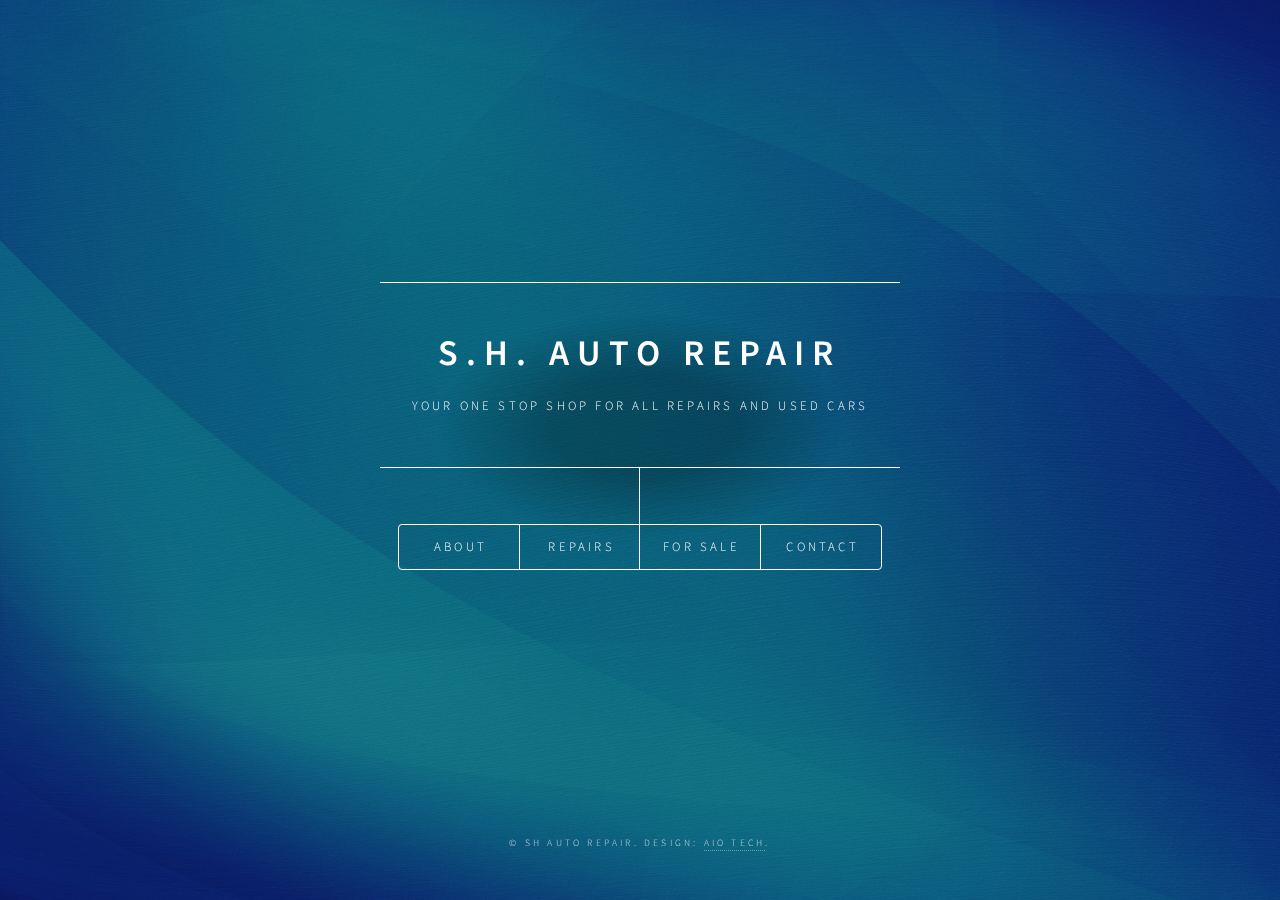
==== index.html @ 191fed65 "Update index.html" ====
<!DOCTYPE HTML>
<!--
	Dimension by HTML5 UP
	html5up.net | @ajlkn
	Free for personal and commercial use under the CCA 3.0 license (html5up.net/license)
-->
<html>
	<head>
		<title>SH AUTO</title>
		<meta charset="utf-8" />
		<meta name="viewport" content="width=device-width, initial-scale=1, user-scalable=no" />
		<link rel="stylesheet" href="assets/css/main.css" />
		<!--[if lte IE 9]><link rel="stylesheet" href="assets/css/ie9.css" /><![endif]-->
		<noscript><link rel="stylesheet" href="assets/css/noscript.css" /></noscript>
	</head>
	<body>

		<!-- Wrapper -->
			<div id="wrapper">

				<!-- Header -->
					<header id="header">
						<div class="content">
							<div class="inner">
								<h1>S.H. Auto Repair</h1>
								<p>Your one stop shop for all repairs and used cars</p>
							</div>
						</div>
						<nav>
							<ul>
								<li><a href="#intro">About</a></li>
								<li><a href="#work">Repairs</a></li>
								<li><a href="#about">For Sale</a></li>
								<li><a href="#contact">Contact</a></li>
								<!--<li><a href="#elements">Elements</a></li>-->
							</ul>
						</nav>
					</header>

				<!-- Main -->
					<div id="main">

						<!-- Intro -->
							<article id="intro">
								<h2 class="major">About</h2>
								<span class="image main"><img src="images/pic01.jpg" alt="" /></span>
								<p>You can type whatever you want here explaining more about your business etc.</p>
								<p>even change the picture!</p>
							</article>

						<!-- Work -->
							<article id="work">
								<h2 class="major">Repairs</h2>
								<span class="image main"><img src="images/pic02.jpg" alt="" /></span>
								<p>Here you can talk about the repairs your do and insraunce stuff etc.</p>
								<p>Can even change the picture!</p>
							</article>

						<!-- About -->
							<article id="about">
								<h2 class="major">For Sale</h2>
								<span class="image main"><img src="images/pic03.jpg" alt="" /></span>
								<p>Here you can list all the cars for sale and add a picture for each.</p>
								<span class="image main"><img src="images/pic03.jpg" alt="" /></span>
								<p>Here you can list all the cars for sale and add a picture for each.</p>
							</article>

						<!-- Contact -->
							<article id="contact">
								<h2 class="major">Contact</h2>
                                <div class="inner">
                                    <p>SH Auto Repair Dudley MA contact info:</p>
                                </div>
                            </article>

					</div>

				<!-- Footer -->
					<footer id="footer">
                        <p class="copyright">&copy; SH AUTO REPAIR. DESIGN: <a href="http://www.aiotechservices.com">AIO TECH</a>.</p>
					</footer>

			</div>

		<!-- BG -->
			<div id="bg"></div>

		<!-- Scripts -->
			<script src="assets/js/jquery.min.js"></script>
			<script src="assets/js/skel.min.js"></script>
			<script src="assets/js/util.js"></script>
			<script src="assets/js/main.js"></script>

	</body>
</html>
---- assets/css/main.css ----
@import url(font-awesome.min.css);
@import url(sh-icon.css);
@import url("https://fonts.googleapis.com/css?family=Source+Sans+Pro:300italic,600italic,300,600");

/*
	Dimension by HTML5 UP
	html5up.net | @ajlkn
	Free for personal and commercial use under the CCA 3.0 license (html5up.net/license)
*/

/* Reset */

	html, body, div, span, applet, object, iframe, h1, h2, h3, h4, h5, h6, p, blockquote, pre, a, abbr, acronym, address, big, cite, code, del, dfn, em, img, ins, kbd, q, s, samp, small, strike, strong, sub, sup, tt, var, b, u, i, center, dl, dt, dd, ol, ul, li, fieldset, form, label, legend, table, caption, tbody, tfoot, thead, tr, th, td, article, aside, canvas, details, embed, figure, figcaption, footer, header, hgroup, menu, nav, output, ruby, section, summary, time, mark, audio, video {
		margin: 0;
		padding: 0;
		border: 0;
		font-size: 100%;
		font: inherit;
		vertical-align: baseline;
	}

	article, aside, details, figcaption, figure, footer, header, hgroup, menu, nav, section {
		display: block;
	}

	body {
		line-height: 1;
	}

	ol, ul {
		list-style: none;
	}

	blockquote, q {
		quotes: none;
	}

	blockquote:before, blockquote:after, q:before, q:after {
		content: '';
		content: none;
	}

	table {
		border-collapse: collapse;
		border-spacing: 0;
	}

	body {
		-webkit-text-size-adjust: none;
	}

/* Box Model */

	*, *:before, *:after {
		-moz-box-sizing: border-box;
		-webkit-box-sizing: border-box;
		box-sizing: border-box;
	}

/* Basic */

	@-ms-viewport {
		width: device-width;
	}

	@media screen and (max-width: 480px) {

		html, body {
			min-width: 320px;
		}

	}

	body {
		background: #1b1f22;
	}

		body.is-loading *, body.is-loading *:before, body.is-loading *:after, body.is-switching *, body.is-switching *:before, body.is-switching *:after {
			-moz-animation: none !important;
			-webkit-animation: none !important;
			-ms-animation: none !important;
			animation: none !important;
			-moz-transition: none !important;
			-webkit-transition: none !important;
			-ms-transition: none !important;
			transition: none !important;
			-moz-transition-delay: none !important;
			-webkit-transition-delay: none !important;
			-ms-transition-delay: none !important;
			transition-delay: none !important;
		}

/* Type */

	html {
		font-size: 16pt;
	}

		@media screen and (max-width: 1680px) {

			html {
				font-size: 12pt;
			}

		}

		@media screen and (max-width: 736px) {

			html {
				font-size: 11pt;
			}

		}

		@media screen and (max-width: 360px) {

			html {
				font-size: 10pt;
			}

		}

	body, input, select, textarea {
		color: #ffffff;
		font-family: "Source Sans Pro", sans-serif;
		font-weight: 300;
		font-size: 1rem;
		line-height: 1.65;
	}

	a {
		-moz-transition: color 0.2s ease-in-out, background-color 0.2s ease-in-out, border-bottom-color 0.2s ease-in-out;
		-webkit-transition: color 0.2s ease-in-out, background-color 0.2s ease-in-out, border-bottom-color 0.2s ease-in-out;
		-ms-transition: color 0.2s ease-in-out, background-color 0.2s ease-in-out, border-bottom-color 0.2s ease-in-out;
		transition: color 0.2s ease-in-out, background-color 0.2s ease-in-out, border-bottom-color 0.2s ease-in-out;
		border-bottom: dotted 1px rgba(255, 255, 255, 0.5);
		text-decoration: none;
		color: inherit;
	}

		a:hover {
			border-bottom-color: transparent;
		}

	strong, b {
		color: #ffffff;
		font-weight: 600;
	}

	em, i {
		font-style: italic;
	}

	p {
		margin: 0 0 2rem 0;
	}

	h1, h2, h3, h4, h5, h6 {
		color: #ffffff;
		font-weight: 600;
		line-height: 1.5;
		margin: 0 0 1rem 0;
		text-transform: uppercase;
		letter-spacing: 0.2rem;
	}

		h1 a, h2 a, h3 a, h4 a, h5 a, h6 a {
			color: inherit;
			text-decoration: none;
		}

		h1.major, h2.major, h3.major, h4.major, h5.major, h6.major {
			border-bottom: solid 1px #ffffff;
			width: -moz-max-content;
			width: -webkit-max-content;
			width: -ms-max-content;
			width: max-content;
			padding-bottom: 0.5rem;
			margin: 0 0 2rem 0;
		}

	h1 {
		font-size: 2.25rem;
		line-height: 1.3;
		letter-spacing: 0.5rem;
	}

	h2 {
		font-size: 1.5rem;
		line-height: 1.4;
		letter-spacing: 0.5rem;
	}

	h3 {
		font-size: 1rem;
	}

	h4 {
		font-size: 0.8rem;
	}

	h5 {
		font-size: 0.7rem;
	}

	h6 {
		font-size: 0.6rem;
	}

	@media screen and (max-width: 736px) {

		h1 {
			font-size: 1.75rem;
			line-height: 1.4;
		}

		h2 {
			font-size: 1.25em;
			line-height: 1.5;
		}

	}

	sub {
		font-size: 0.8rem;
		position: relative;
		top: 0.5rem;
	}

	sup {
		font-size: 0.8rem;
		position: relative;
		top: -0.5rem;
	}

	blockquote {
		border-left: solid 4px #ffffff;
		font-style: italic;
		margin: 0 0 2rem 0;
		padding: 0.5rem 0 0.5rem 2rem;
	}

	code {
		background: rgba(255, 255, 255, 0.075);
		border-radius: 4px;
		font-family: "Courier New", monospace;
		font-size: 0.9rem;
		margin: 0 0.25rem;
		padding: 0.25rem 0.65rem;
	}

	pre {
		-webkit-overflow-scrolling: touch;
		font-family: "Courier New", monospace;
		font-size: 0.9rem;
		margin: 0 0 2rem 0;
	}

		pre code {
			display: block;
			line-height: 1.75;
			padding: 1rem 1.5rem;
			overflow-x: auto;
		}

	hr {
		border: 0;
		border-bottom: solid 1px #ffffff;
		margin: 2.75rem 0;
	}

	.align-left {
		text-align: left;
	}

	.align-center {
		text-align: center;
	}

	.align-right {
		text-align: right;
	}

/* Form */

	form {
		margin: 0 0 2.5rem 0;
	}

		form .field {
			margin: 0 0 1.5rem 0;
		}

			form .field.half {
				width: 50%;
				float: left;
				padding: 0 0 0 0.75rem;
			}

				form .field.half.first {
					padding: 0 0.75rem 0 0;
				}

		form > .actions {
			margin: 1.875rem 0 0 0 !important;
		}

		@media screen and (max-width: 736px) {

			form .field {
				margin: 0 0 1.125rem 0;
			}

				form .field.half {
					padding: 0 0 0 0.5625rem;
				}

					form .field.half.first {
						padding: 0 0.5625rem 0 0;
					}

			form > .actions {
				margin: 1.5rem 0 0 0 !important;
			}

		}

		@media screen and (max-width: 480px) {

			form .field.half {
				width: 100%;
				float: none;
				padding: 0;
			}

				form .field.half.first {
					padding: 0;
				}

		}

	label {
		color: #ffffff;
		display: block;
		font-size: 0.8rem;
		font-weight: 300;
		letter-spacing: 0.2rem;
		line-height: 1.5;
		margin: 0 0 1rem 0;
		text-transform: uppercase;
	}

	input[type="text"],
	input[type="password"],
	input[type="email"],
	input[type="tel"],
	select,
	textarea {
		-moz-appearance: none;
		-webkit-appearance: none;
		-ms-appearance: none;
		appearance: none;
		-moz-transition: border-color 0.2s ease-in-out, box-shadow 0.2s ease-in-out, background-color 0.2s ease-in-out;
		-webkit-transition: border-color 0.2s ease-in-out, box-shadow 0.2s ease-in-out, background-color 0.2s ease-in-out;
		-ms-transition: border-color 0.2s ease-in-out, box-shadow 0.2s ease-in-out, background-color 0.2s ease-in-out;
		transition: border-color 0.2s ease-in-out, box-shadow 0.2s ease-in-out, background-color 0.2s ease-in-out;
		background: transparent;
		border-radius: 4px;
		border: solid 1px #ffffff;
		color: inherit;
		display: block;
		outline: 0;
		padding: 0 1rem;
		text-decoration: none;
		width: 100%;
	}

		input[type="text"]:invalid,
		input[type="password"]:invalid,
		input[type="email"]:invalid,
		input[type="tel"]:invalid,
		select:invalid,
		textarea:invalid {
			box-shadow: none;
		}

		input[type="text"]:focus,
		input[type="password"]:focus,
		input[type="email"]:focus,
		input[type="tel"]:focus,
		select:focus,
		textarea:focus {
			background: rgba(255, 255, 255, 0.075);
			border-color: #ffffff;
			box-shadow: 0 0 0 1px #ffffff;
		}

	select option {
		background: #1b1f22;
		color: #ffffff;
	}

	.select-wrapper {
		text-decoration: none;
		display: block;
		position: relative;
	}

		.select-wrapper:before {
			-moz-osx-font-smoothing: grayscale;
			-webkit-font-smoothing: antialiased;
			font-family: FontAwesome;
			font-style: normal;
			font-weight: normal;
			text-transform: none !important;
		}

		.select-wrapper:before {
			color: #ffffff;
			content: '\f107';
			display: block;
			height: 2.75rem;
			line-height: calc(2.75rem + 0em);
			pointer-events: none;
			position: absolute;
			right: 0;
			text-align: center;
			top: 0;
			width: 2.75rem;
		}

		.select-wrapper select::-ms-expand {
			display: none;
		}

	input[type="text"],
	input[type="password"],
	input[type="email"],
	select {
		height: 2.75rem;
	}

	textarea {
		padding: 0.75rem 1rem;
	}

	input[type="checkbox"],
	input[type="radio"] {
		-moz-appearance: none;
		-webkit-appearance: none;
		-ms-appearance: none;
		appearance: none;
		display: block;
		float: left;
		margin-right: -2rem;
		opacity: 0;
		width: 1rem;
		z-index: -1;
	}

		input[type="checkbox"] + label,
		input[type="radio"] + label {
			text-decoration: none;
			-moz-user-select: none;
			-webkit-user-select: none;
			-ms-user-select: none;
			user-select: none;
			color: #ffffff;
			cursor: pointer;
			display: inline-block;
			font-size: 0.8rem;
			font-weight: 300;
			margin: 0 0 0.5rem 0;
			padding-left: 2.65rem;
			padding-right: 0.75rem;
			position: relative;
		}

			input[type="checkbox"] + label:before,
			input[type="radio"] + label:before {
				-moz-osx-font-smoothing: grayscale;
				-webkit-font-smoothing: antialiased;
				font-family: FontAwesome;
				font-style: normal;
				font-weight: normal;
				text-transform: none !important;
			}

			input[type="checkbox"] + label:before,
			input[type="radio"] + label:before {
				-moz-transition: border-color 0.2s ease-in-out, box-shadow 0.2s ease-in-out, background-color 0.2s ease-in-out;
				-webkit-transition: border-color 0.2s ease-in-out, box-shadow 0.2s ease-in-out, background-color 0.2s ease-in-out;
				-ms-transition: border-color 0.2s ease-in-out, box-shadow 0.2s ease-in-out, background-color 0.2s ease-in-out;
				transition: border-color 0.2s ease-in-out, box-shadow 0.2s ease-in-out, background-color 0.2s ease-in-out;
				border-radius: 4px;
				border: solid 1px #ffffff;
				content: '';
				display: inline-block;
				height: 1.65rem;
				left: 0;
				line-height: calc(1.58125rem + 0em);
				position: absolute;
				text-align: center;
				top: -0.125rem;
				width: 1.65rem;
			}

		input[type="checkbox"]:checked + label:before,
		input[type="radio"]:checked + label:before {
			background: #ffffff !important;
			border-color: #ffffff !important;
			color: #1b1f22;
			content: '\f00c';
		}

		input[type="checkbox"]:focus + label:before,
		input[type="radio"]:focus + label:before {
			background: rgba(255, 255, 255, 0.075);
			border-color: #ffffff;
			box-shadow: 0 0 0 1px #ffffff;
		}

	input[type="checkbox"] + label:before {
		border-radius: 4px;
	}

	input[type="radio"] + label:before {
		border-radius: 100%;
	}

	::-webkit-input-placeholder {
		color: rgba(255, 255, 255, 0.5) !important;
		opacity: 1.0;
	}

	:-moz-placeholder {
		color: rgba(255, 255, 255, 0.5) !important;
		opacity: 1.0;
	}

	::-moz-placeholder {
		color: rgba(255, 255, 255, 0.5) !important;
		opacity: 1.0;
	}

	:-ms-input-placeholder {
		color: rgba(255, 255, 255, 0.5) !important;
		opacity: 1.0;
	}

	.formerize-placeholder {
		color: rgba(255, 255, 255, 0.5) !important;
		opacity: 1.0;
	}

/* Box */

	.box {
		border-radius: 4px;
		border: solid 1px #ffffff;
		margin-bottom: 2rem;
		padding: 1.5em;
	}

		.box > :last-child,
		.box > :last-child > :last-child,
		.box > :last-child > :last-child > :last-child {
			margin-bottom: 0;
		}

		.box.alt {
			border: 0;
			border-radius: 0;
			padding: 0;
		}

/* Icon */

	.icon {
		text-decoration: none;
		border-bottom: none;
        font-size: 32px;
		position: relative;
	}

		.icon:before {
			-moz-osx-font-smoothing: grayscale;
			-webkit-font-smoothing: antialiased;
			font-family: icomoon;
			font-style: normal;
			font-weight: normal;
            font-size: 32px;
		}

		.icon > .label {
			display: none;
		}


/* Image */

	.image {
		border-radius: 4px;
		border: 0;
		display: inline-block;
		position: relative;
	}

		.image:before {
			-moz-pointer-events: none;
			-webkit-pointer-events: none;
			-ms-pointer-events: none;
			pointer-events: none;
			background-image: url("../../images/overlay.png");
			background-color: rgba(19, 21, 25, 0.5);
			border-radius: 4px;
			content: '';
			display: block;
			height: 100%;
			left: 0;
			opacity: 0.5;
			position: absolute;
			top: 0;
			width: 100%;
		}

		.image img {
			border-radius: 4px;
			display: block;
		}

		.image.left, .image.right {
			max-width: 40%;
		}

			.image.left img, .image.right img {
				width: 100%;
			}

		.image.left {
			float: left;
			padding: 0 1.5em 1em 0;
			top: 0.25em;
		}

		.image.right {
			float: right;
			padding: 0 0 1em 1.5em;
			top: 0.25em;
		}

		.image.fit {
			display: block;
			margin: 0 0 2rem 0;
			width: 100%;
		}

			.image.fit img {
				width: 100%;
			}

		.image.main {
			display: block;
			margin: 2.5rem 0;
			width: 100%;
		}

			.image.main img {
				width: 100%;
			}

		@media screen and (max-width: 736px) {

			.image.main {
				margin: 2rem 0;
			}

		}

		@media screen and (max-width: 480px) {

			.image.main {
				margin: 1.5rem 0;
			}

		}

/* List */

	ol {
		list-style: decimal;
		margin: 0 0 2rem 0;
		padding-left: 1.25em;
	}

		ol li {
			padding-left: 0.25em;
		}

	ul {
		list-style: disc;
		margin: 0 0 2rem 0;
		padding-left: 1em;
	}

		ul li {
			padding-left: 0.5em;
		}

		ul.alt {
			list-style: none;
			padding-left: 0;
		}

			ul.alt li {
				border-top: solid 1px #ffffff;
				padding: 0.5em 0;
			}

				ul.alt li:first-child {
					border-top: 0;
					padding-top: 0;
				}

		ul.icons {
			cursor: default;
			list-style: none;
			padding-left: 0;
		}

			ul.icons li {
				display: inline-block;
				padding: 0 0.75em 0 0;
			}

				ul.icons li:last-child {
					padding-right: 0;
				}

				ul.icons li a {
					border-radius: 100%;
					box-shadow: inset 0 0 0 1px #ffffff;
					display: inline-block;
					height: 2.25rem;
					line-height: 2.25rem;
					text-align: center;
					width: 2.25rem;
				}

					ul.icons li a:hover {
						background-color: rgba(255, 255, 255, 0.075);
					}

					ul.icons li a:active {
						background-color: rgba(255, 255, 255, 0.175);
					}

		ul.actions {
			cursor: default;
			list-style: none;
			padding-left: 0;
		}

			ul.actions li {
				display: inline-block;
				padding: 0 1rem 0 0;
				vertical-align: middle;
			}

				ul.actions li:last-child {
					padding-right: 0;
				}

			ul.actions.small li {
				padding: 0 0.5rem 0 0;
			}

			ul.actions.vertical li {
				display: block;
				padding: 1rem 0 0 0;
			}

				ul.actions.vertical li:first-child {
					padding-top: 0;
				}

				ul.actions.vertical li > * {
					margin-bottom: 0;
				}

			ul.actions.vertical.small li {
				padding: 0.5rem 0 0 0;
			}

				ul.actions.vertical.small li:first-child {
					padding-top: 0;
				}

			ul.actions.fit {
				display: table;
				margin-left: -1rem;
				padding: 0;
				table-layout: fixed;
				width: calc(100% + 1rem);
			}

				ul.actions.fit li {
					display: table-cell;
					padding: 0 0 0 1rem;
				}

					ul.actions.fit li > * {
						margin-bottom: 0;
					}

				ul.actions.fit.small {
					margin-left: -0.5rem;
					width: calc(100% + 0.5rem);
				}

					ul.actions.fit.small li {
						padding: 0 0 0 0.5rem;
					}

			@media screen and (max-width: 480px) {

				ul.actions {
					margin: 0 0 2rem 0;
				}

					ul.actions li {
						padding: 1rem 0 0 0;
						display: block;
						text-align: center;
						width: 100%;
					}

						ul.actions li:first-child {
							padding-top: 0;
						}

						ul.actions li > * {
							width: 100%;
							margin: 0 !important;
						}

							ul.actions li > *.icon:before {
								margin-left: -2em;
							}

					ul.actions.small li {
						padding: 0.5rem 0 0 0;
					}

						ul.actions.small li:first-child {
							padding-top: 0;
						}

			}

	dl {
		margin: 0 0 2rem 0;
	}

		dl dt {
			display: block;
			font-weight: 600;
			margin: 0 0 1rem 0;
		}

		dl dd {
			margin-left: 2rem;
		}

/* Table */

	.table-wrapper {
		-webkit-overflow-scrolling: touch;
		overflow-x: auto;
	}

	table {
		margin: 0 0 2rem 0;
		width: 100%;
	}

		table tbody tr {
			border: solid 1px #ffffff;
			border-left: 0;
			border-right: 0;
		}

			table tbody tr:nth-child(2n + 1) {
				background-color: rgba(255, 255, 255, 0.075);
			}

		table td {
			padding: 0.75em 0.75em;
		}

		table th {
			color: #ffffff;
			font-size: 0.9em;
			font-weight: 600;
			padding: 0 0.75em 0.75em 0.75em;
			text-align: left;
		}

		table thead {
			border-bottom: solid 2px #ffffff;
		}

		table tfoot {
			border-top: solid 2px #ffffff;
		}

		table.alt {
			border-collapse: separate;
		}

			table.alt tbody tr td {
				border: solid 1px #ffffff;
				border-left-width: 0;
				border-top-width: 0;
			}

				table.alt tbody tr td:first-child {
					border-left-width: 1px;
				}

			table.alt tbody tr:first-child td {
				border-top-width: 1px;
			}

			table.alt thead {
				border-bottom: 0;
			}

			table.alt tfoot {
				border-top: 0;
			}

/* Button */

	input[type="submit"],
	input[type="reset"],
	input[type="button"],
	button,
	.button {
		-moz-appearance: none;
		-webkit-appearance: none;
		-ms-appearance: none;
		appearance: none;
		-moz-transition: background-color 0.2s ease-in-out, color 0.2s ease-in-out;
		-webkit-transition: background-color 0.2s ease-in-out, color 0.2s ease-in-out;
		-ms-transition: background-color 0.2s ease-in-out, color 0.2s ease-in-out;
		transition: background-color 0.2s ease-in-out, color 0.2s ease-in-out;
		background-color: transparent;
		border-radius: 4px;
		border: 0;
		box-shadow: inset 0 0 0 1px #ffffff;
		color: #ffffff !important;
		cursor: pointer;
		display: inline-block;
		font-size: 0.8rem;
		font-weight: 300;
		height: 2.75rem;
		letter-spacing: 0.2rem;
		line-height: 2.75rem;
		outline: 0;
		padding: 0 1.25rem 0 1.35rem;
		text-align: center;
		text-decoration: none;
		text-transform: uppercase;
		white-space: nowrap;
	}

		input[type="submit"]:hover,
		input[type="reset"]:hover,
		input[type="button"]:hover,
		button:hover,
		.button:hover {
			background-color: rgba(255, 255, 255, 0.075);
		}

		input[type="submit"]:active,
		input[type="reset"]:active,
		input[type="button"]:active,
		button:active,
		.button:active {
			background-color: rgba(255, 255, 255, 0.175);
		}

		input[type="submit"].icon:before,
		input[type="reset"].icon:before,
		input[type="button"].icon:before,
		button.icon:before,
		.button.icon:before {
			margin-right: 0.5em;
		}

		input[type="submit"].fit,
		input[type="reset"].fit,
		input[type="button"].fit,
		button.fit,
		.button.fit {
			display: block;
			margin: 0 0 1rem 0;
			width: 100%;
		}

		input[type="submit"].special,
		input[type="reset"].special,
		input[type="button"].special,
		button.special,
		.button.special {
			background-color: #ffffff;
			color: #1b1f22 !important;
			font-weight: 600;
		}

		input[type="submit"].disabled, input[type="submit"]:disabled,
		input[type="reset"].disabled,
		input[type="reset"]:disabled,
		input[type="button"].disabled,
		input[type="button"]:disabled,
		button.disabled,
		button:disabled,
		.button.disabled,
		.button:disabled {
			-moz-pointer-events: none;
			-webkit-pointer-events: none;
			-ms-pointer-events: none;
			pointer-events: none;
			cursor: default;
			opacity: 0.25;
		}

	input[type="submit"],
	input[type="reset"],
	input[type="button"],
	button {
		line-height: calc(2.75rem - 2px);
	}

/* BG */

	#bg {
		-moz-transform: scale(1.0);
		-webkit-transform: scale(1.0);
		-ms-transform: scale(1.0);
		transform: scale(1.0);
		-webkit-backface-visibility: hidden;
		position: fixed;
		top: 0;
		left: 0;
		width: 100%;
		height: 100vh;
		z-index: 1;
	}

		#bg:before, #bg:after {
			content: '';
			display: block;
			position: absolute;
			top: 0;
			left: 0;
			width: 100%;
			height: 100%;
		}

		#bg:before {
			-moz-transition: background-color 2.5s ease-in-out;
			-webkit-transition: background-color 2.5s ease-in-out;
			-ms-transition: background-color 2.5s ease-in-out;
			transition: background-color 2.5s ease-in-out;
			-moz-transition-delay: 0.75s;
			-webkit-transition-delay: 0.75s;
			-ms-transition-delay: 0.75s;
			transition-delay: 0.75s;
			background-image: linear-gradient(to top, rgba(19, 21, 25, 0.5), rgba(19, 21, 25, 0.5)), url("../../images/overlay.png");
			background-size: auto, 256px 256px;
			background-position: center, center;
			background-repeat: no-repeat, repeat;
			z-index: 2;
		}

		#bg:after {
			-moz-transform: scale(1.125);
			-webkit-transform: scale(1.125);
			-ms-transform: scale(1.125);
			transform: scale(1.125);
			-moz-transition: -moz-transform 0.325s ease-in-out, -moz-filter 0.325s ease-in-out;
			-webkit-transition: -webkit-transform 0.325s ease-in-out, -webkit-filter 0.325s ease-in-out;
			-ms-transition: -ms-transform 0.325s ease-in-out, -ms-filter 0.325s ease-in-out;
			transition: transform 0.325s ease-in-out, filter 0.325s ease-in-out;
			background-image: url("../../images/bg.jpg");
			background-position: center;
			background-size: cover;
			background-repeat: no-repeat;
			z-index: 1;
		}

		body.is-article-visible #bg:after {
			-moz-transform: scale(1.0825);
			-webkit-transform: scale(1.0825);
			-ms-transform: scale(1.0825);
			transform: scale(1.0825);
			-moz-filter: blur(0.2rem);
			-webkit-filter: blur(0.2rem);
			-ms-filter: blur(0.2rem);
			filter: blur(0.2rem);
		}

		body.is-loading #bg:before {
			background-color: #000000;
		}

/* Wrapper */

	#wrapper {
		display: -moz-flex;
		display: -webkit-flex;
		display: -ms-flex;
		display: flex;
		-moz-flex-direction: column;
		-webkit-flex-direction: column;
		-ms-flex-direction: column;
		flex-direction: column;
		-moz-align-items: center;
		-webkit-align-items: center;
		-ms-align-items: center;
		align-items: center;
		-moz-justify-content: space-between;
		-webkit-justify-content: space-between;
		-ms-justify-content: space-between;
		justify-content: space-between;
		position: relative;
		min-height: 100vh;
		width: 100%;
		padding: 4rem 2rem;
		z-index: 3;
	}

		#wrapper:before {
			content: '';
			display: block;
		}

		@media screen and (max-width: 1680px) {

			#wrapper {
				padding: 3rem 2rem;
			}

		}

		@media screen and (max-width: 736px) {

			#wrapper {
				padding: 2rem 1rem;
			}

		}

		@media screen and (max-width: 480px) {

			#wrapper {
				padding: 1rem;
			}

		}

/* Header */

	#header {
		display: -moz-flex;
		display: -webkit-flex;
		display: -ms-flex;
		display: flex;
		-moz-flex-direction: column;
		-webkit-flex-direction: column;
		-ms-flex-direction: column;
		flex-direction: column;
		-moz-align-items: center;
		-webkit-align-items: center;
		-ms-align-items: center;
		align-items: center;
		-moz-transition: -moz-transform 0.325s ease-in-out, -moz-filter 0.325s ease-in-out, opacity 0.325s ease-in-out;
		-webkit-transition: -webkit-transform 0.325s ease-in-out, -webkit-filter 0.325s ease-in-out, opacity 0.325s ease-in-out;
		-ms-transition: -ms-transform 0.325s ease-in-out, -ms-filter 0.325s ease-in-out, opacity 0.325s ease-in-out;
		transition: transform 0.325s ease-in-out, filter 0.325s ease-in-out, opacity 0.325s ease-in-out;
		background-image: -moz-radial-gradient(rgba(0, 0, 0, 0.25) 25%, transparent 55%);
		background-image: -webkit-radial-gradient(rgba(0, 0, 0, 0.25) 25%, transparent 55%);
		background-image: -ms-radial-gradient(rgba(0, 0, 0, 0.25) 25%, transparent 55%);
		background-image: radial-gradient(rgba(0, 0, 0, 0.25) 25%, transparent 55%);
		max-width: 100%;
		text-align: center;
	}

		#header > * {
			-moz-transition: opacity 0.325s ease-in-out;
			-webkit-transition: opacity 0.325s ease-in-out;
			-ms-transition: opacity 0.325s ease-in-out;
			transition: opacity 0.325s ease-in-out;
			position: relative;
			margin-top: 3.5rem;
		}

			#header > *:before {
				content: '';
				display: block;
				position: absolute;
				top: calc(-3.5rem - 1px);
				left: calc(50% - 1px);
				width: 1px;
				height: calc(3.5rem + 1px);
				background: #ffffff;
			}

		#header > :first-child {
			margin-top: 0;
		}

			#header > :first-child:before {
				display: none;
			}

		#header .logo {
			width: 5.5rem;
			height: 5.5rem;
			line-height: 5.5rem;
			border: solid 1px #ffffff;
			border-radius: 100%;
		}

			#header .logo .icon:before {
				font-size: 32px;
			}

		#header .content {
			border-style: solid;
			border-color: #ffffff;
			border-top-width: 1px;
			border-bottom-width: 1px;
			max-width: 100%;
		}

			#header .content .inner {
				-moz-transition: max-height 0.75s ease, padding 0.75s ease, opacity 0.325s ease-in-out;
				-webkit-transition: max-height 0.75s ease, padding 0.75s ease, opacity 0.325s ease-in-out;
				-ms-transition: max-height 0.75s ease, padding 0.75s ease, opacity 0.325s ease-in-out;
				transition: max-height 0.75s ease, padding 0.75s ease, opacity 0.325s ease-in-out;
				-moz-transition-delay: 0.25s;
				-webkit-transition-delay: 0.25s;
				-ms-transition-delay: 0.25s;
				transition-delay: 0.25s;
				padding: 3rem 2rem;
				max-height: 40rem;
				overflow: hidden;
			}

				#header .content .inner > :last-child {
					margin-bottom: 0;
				}

			#header .content p {
				text-transform: uppercase;
				letter-spacing: 0.2rem;
				font-size: 0.8rem;
				line-height: 2;
			}

		#header nav ul {
			display: -moz-flex;
			display: -webkit-flex;
			display: -ms-flex;
			display: flex;
			margin-bottom: 0;
			list-style: none;
			padding-left: 0;
			border: solid 1px #ffffff;
			border-radius: 4px;
		}

			#header nav ul li {
				padding-left: 0;
				border-left: solid 1px #ffffff;
			}

				#header nav ul li:first-child {
					border-left: 0;
				}

				#header nav ul li a {
					display: block;
					min-width: 7.5rem;
					height: 2.75rem;
					line-height: 2.75rem;
					padding: 0 1.25rem 0 1.45rem;
					text-transform: uppercase;
					letter-spacing: 0.2rem;
					font-size: 0.8rem;
					border-bottom: 0;
				}

					#header nav ul li a:hover {
						background-color: rgba(255, 255, 255, 0.075);
					}

					#header nav ul li a:active {
						background-color: rgba(255, 255, 255, 0.175);
					}

		#header nav.use-middle:after {
			content: '';
			display: block;
			position: absolute;
			top: 0;
			left: calc(50% - 1px);
			width: 1px;
			height: 100%;
			background: #ffffff;
		}

		#header nav.use-middle ul li.is-middle {
			border-left: 0;
		}

		body.is-article-visible #header {
			-moz-transform: scale(0.95);
			-webkit-transform: scale(0.95);
			-ms-transform: scale(0.95);
			transform: scale(0.95);
			-moz-filter: blur(0.1rem);
			-webkit-filter: blur(0.1rem);
			-ms-filter: blur(0.1rem);
			filter: blur(0.1rem);
			opacity: 0;
		}

		body.is-loading #header {
			-moz-filter: blur(0.125rem);
			-webkit-filter: blur(0.125rem);
			-ms-filter: blur(0.125rem);
			filter: blur(0.125rem);
		}

			body.is-loading #header > * {
				opacity: 0;
			}

			body.is-loading #header .content .inner {
				max-height: 0;
				padding-top: 0;
				padding-bottom: 0;
				opacity: 0;
			}

		@media screen and (max-width: 980px) {

			#header .content p br {
				display: none;
			}

		}

		@media screen and (max-width: 736px) {

			#header > * {
				margin-top: 2rem;
			}

				#header > *:before {
					top: calc(-2rem - 1px);
					height: calc(2rem + 1px);
				}

			#header .logo {
				width: 32px;
				height: 32px;
				line-height: 32px;
			}

				#header .logo .icon:before {
					font-size: 32px;
				}

			#header .content .inner {
				padding: 2.5rem 1rem;
			}

			#header .content p {
				line-height: 1.875;
			}

		}

		@media screen and (max-width: 480px) {

			#header {
				padding: 1.5rem 0;
			}

				#header .content .inner {
					padding: 2.5rem 0;
				}

				#header nav ul {
					-moz-flex-direction: column;
					-webkit-flex-direction: column;
					-ms-flex-direction: column;
					flex-direction: column;
					min-width: 10rem;
					max-width: 100%;
				}

					#header nav ul li {
						border-left: 0;
						border-top: solid 1px #ffffff;
					}

						#header nav ul li:first-child {
							border-top: 0;
						}

						#header nav ul li a {
							height: 3rem;
							line-height: 3rem;
							min-width: 0;
							width: 100%;
						}

				#header nav.use-middle:after {
					display: none;
				}

		}

/* Main */

	#main {
		-moz-flex-grow: 1;
		-webkit-flex-grow: 1;
		-ms-flex-grow: 1;
		flex-grow: 1;
		-moz-flex-shrink: 1;
		-webkit-flex-shrink: 1;
		-ms-flex-shrink: 1;
		flex-shrink: 1;
		display: -moz-flex;
		display: -webkit-flex;
		display: -ms-flex;
		display: flex;
		-moz-align-items: center;
		-webkit-align-items: center;
		-ms-align-items: center;
		align-items: center;
		-moz-justify-content: center;
		-webkit-justify-content: center;
		-ms-justify-content: center;
		justify-content: center;
		-moz-flex-direction: column;
		-webkit-flex-direction: column;
		-ms-flex-direction: column;
		flex-direction: column;
		position: relative;
		max-width: 100%;
		z-index: 3;
	}

		#main article {
			-moz-transform: translateY(0.25rem);
			-webkit-transform: translateY(0.25rem);
			-ms-transform: translateY(0.25rem);
			transform: translateY(0.25rem);
			-moz-transition: opacity 0.325s ease-in-out, -moz-transform 0.325s ease-in-out;
			-webkit-transition: opacity 0.325s ease-in-out, -webkit-transform 0.325s ease-in-out;
			-ms-transition: opacity 0.325s ease-in-out, -ms-transform 0.325s ease-in-out;
			transition: opacity 0.325s ease-in-out, transform 0.325s ease-in-out;
			padding: 4.5rem 2.5rem 1.5rem 2.5rem ;
			position: relative;
			width: 40rem;
			max-width: 100%;
			background-color: rgba(27, 31, 34, 0.85);
			border-radius: 4px;
			opacity: 0;
		}

			#main article.active {
				-moz-transform: translateY(0);
				-webkit-transform: translateY(0);
				-ms-transform: translateY(0);
				transform: translateY(0);
				opacity: 1;
			}

			#main article .close {
				display: block;
				position: absolute;
				top: 0;
				right: 0;
				width: 4rem;
				height: 4rem;
				cursor: pointer;
				text-indent: 4rem;
				overflow: hidden;
				white-space: nowrap;
			}

				#main article .close:before {
					-moz-transition: background-color 0.2s ease-in-out;
					-webkit-transition: background-color 0.2s ease-in-out;
					-ms-transition: background-color 0.2s ease-in-out;
					transition: background-color 0.2s ease-in-out;
					content: '';
					display: block;
					position: absolute;
					top: 0.75rem;
					left: 0.75rem;
					width: 2.5rem;
					height: 2.5rem;
					border-radius: 100%;
					background-position: center;
					background-image: url("data:image/svg+xml;charset=utf8,%3Csvg xmlns='http://www.w3.org/2000/svg' xmlns:xlink='http://www.w3.org/1999/xlink' width='20px' height='20px' viewBox='0 0 20 20' zoomAndPan='disable'%3E%3Cstyle%3Eline %7B stroke: %23ffffff%3B stroke-width: 1%3B %7D%3C/style%3E%3Cline x1='2' y1='2' x2='18' y2='18' /%3E%3Cline x1='18' y1='2' x2='2' y2='18' /%3E%3C/svg%3E");
					background-size: 20px 20px;
					background-repeat: no-repeat;
				}

				#main article .close:hover:before {
					background-color: rgba(255, 255, 255, 0.075);
				}

				#main article .close:active:before {
					background-color: rgba(255, 255, 255, 0.175);
				}

		@media screen and (max-width: 736px) {

			#main article {
				padding: 3.5rem 2rem 0.5rem 2rem ;
			}

				#main article .close:before {
					top: 0.875rem;
					left: 0.875rem;
					width: 2.25rem;
					height: 2.25rem;
					background-size: 14px 14px;
				}

		}

		@media screen and (max-width: 480px) {

			#main article {
				padding: 3rem 1.5rem 0.5rem 1.5rem ;
			}

		}

/* Footer */

	#footer {
		-moz-transition: -moz-transform 0.325s ease-in-out, -moz-filter 0.325s ease-in-out, opacity 0.325s ease-in-out;
		-webkit-transition: -webkit-transform 0.325s ease-in-out, -webkit-filter 0.325s ease-in-out, opacity 0.325s ease-in-out;
		-ms-transition: -ms-transform 0.325s ease-in-out, -ms-filter 0.325s ease-in-out, opacity 0.325s ease-in-out;
		transition: transform 0.325s ease-in-out, filter 0.325s ease-in-out, opacity 0.325s ease-in-out;
		width: 100%;
		max-width: 100%;
		margin-top: 2rem;
		text-align: center;
	}

		#footer .copyright {
			letter-spacing: 0.2rem;
			font-size: 0.6rem;
			opacity: 0.75;
			margin-bottom: 0;
			text-transform: uppercase;
		}

		body.is-article-visible #footer {
			-moz-transform: scale(0.95);
			-webkit-transform: scale(0.95);
			-ms-transform: scale(0.95);
			transform: scale(0.95);
			-moz-filter: blur(0.1rem);
			-webkit-filter: blur(0.1rem);
			-ms-filter: blur(0.1rem);
			filter: blur(0.1rem);
			opacity: 0;
		}

		body.is-loading #footer {
			opacity: 0;
		}
---- assets/css/ie9.css ----
/*
	Dimension by HTML5 UP
	html5up.net | @ajlkn
	Free for personal and commercial use under the CCA 3.0 license (html5up.net/license)
*/

/* BG */

	#bg:before {
		background: rgba(19, 21, 25, 0.5);
	}

/* Header */

	#header .logo {
		margin: 0 auto;
	}

	#header .content {
		display: inline-block;
	}

	#header nav ul {
		display: inline-block;
	}

		#header nav ul li {
			display: inline-block;
		}

/* Main */

	#main article {
		margin: 0 auto;
	}
---- assets/css/noscript.css ----
/*
	Dimension by HTML5 UP
	html5up.net | @ajlkn
	Free for personal and commercial use under the CCA 3.0 license (html5up.net/license)
*/

/* Main */

	#main article {
		opacity: 1;
		margin: 4rem 0 0 0;
	}
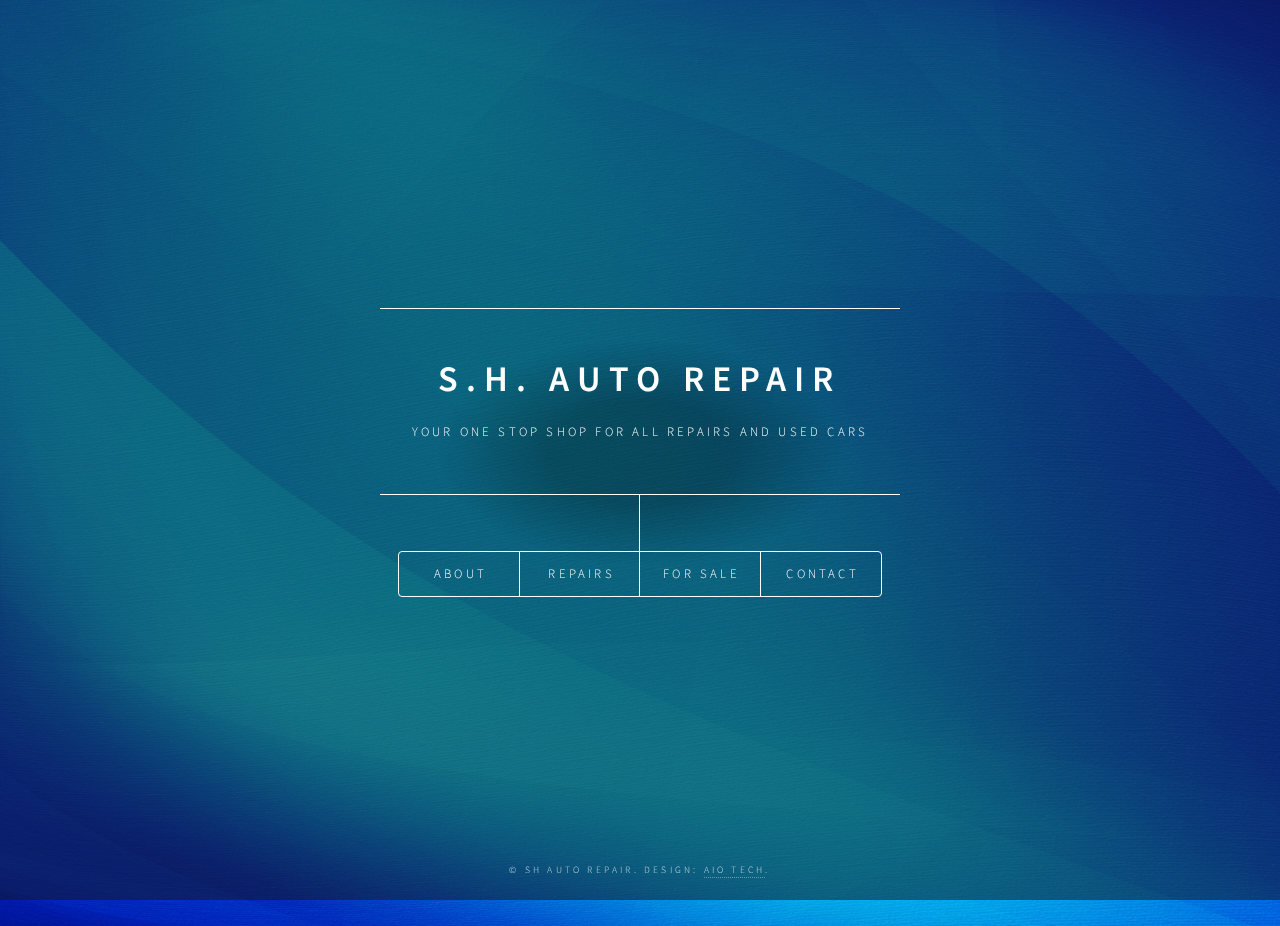
==== commit cf05b91f: "Update index.html" ====
--- a/index.html
+++ b/index.html
@@ -1,4 +1,4 @@
-<!DOCTYPE HTML>
+p<!DOCTYPE HTML>
 <!--
 	Dimension by HTML5 UP
 	html5up.net | @ajlkn
@@ -69,7 +69,11 @@
 							<article id="contact">
 								<h2 class="major">Contact</h2>
                                 <div class="inner">
-                                    <p>SH Auto Repair Dudley MA contact info:</p>
+                                    <h1>S.H. Auto Repair</h1>
+					<p>120 Schofield Ave. Unit 8</p>
+					<p>Dudley, Ma 01571</p>
+					<p>s.helwig.autorepair@gmail.com</p>
+					<p>508.461.6760</p>
                                 </div>
                             </article>
 
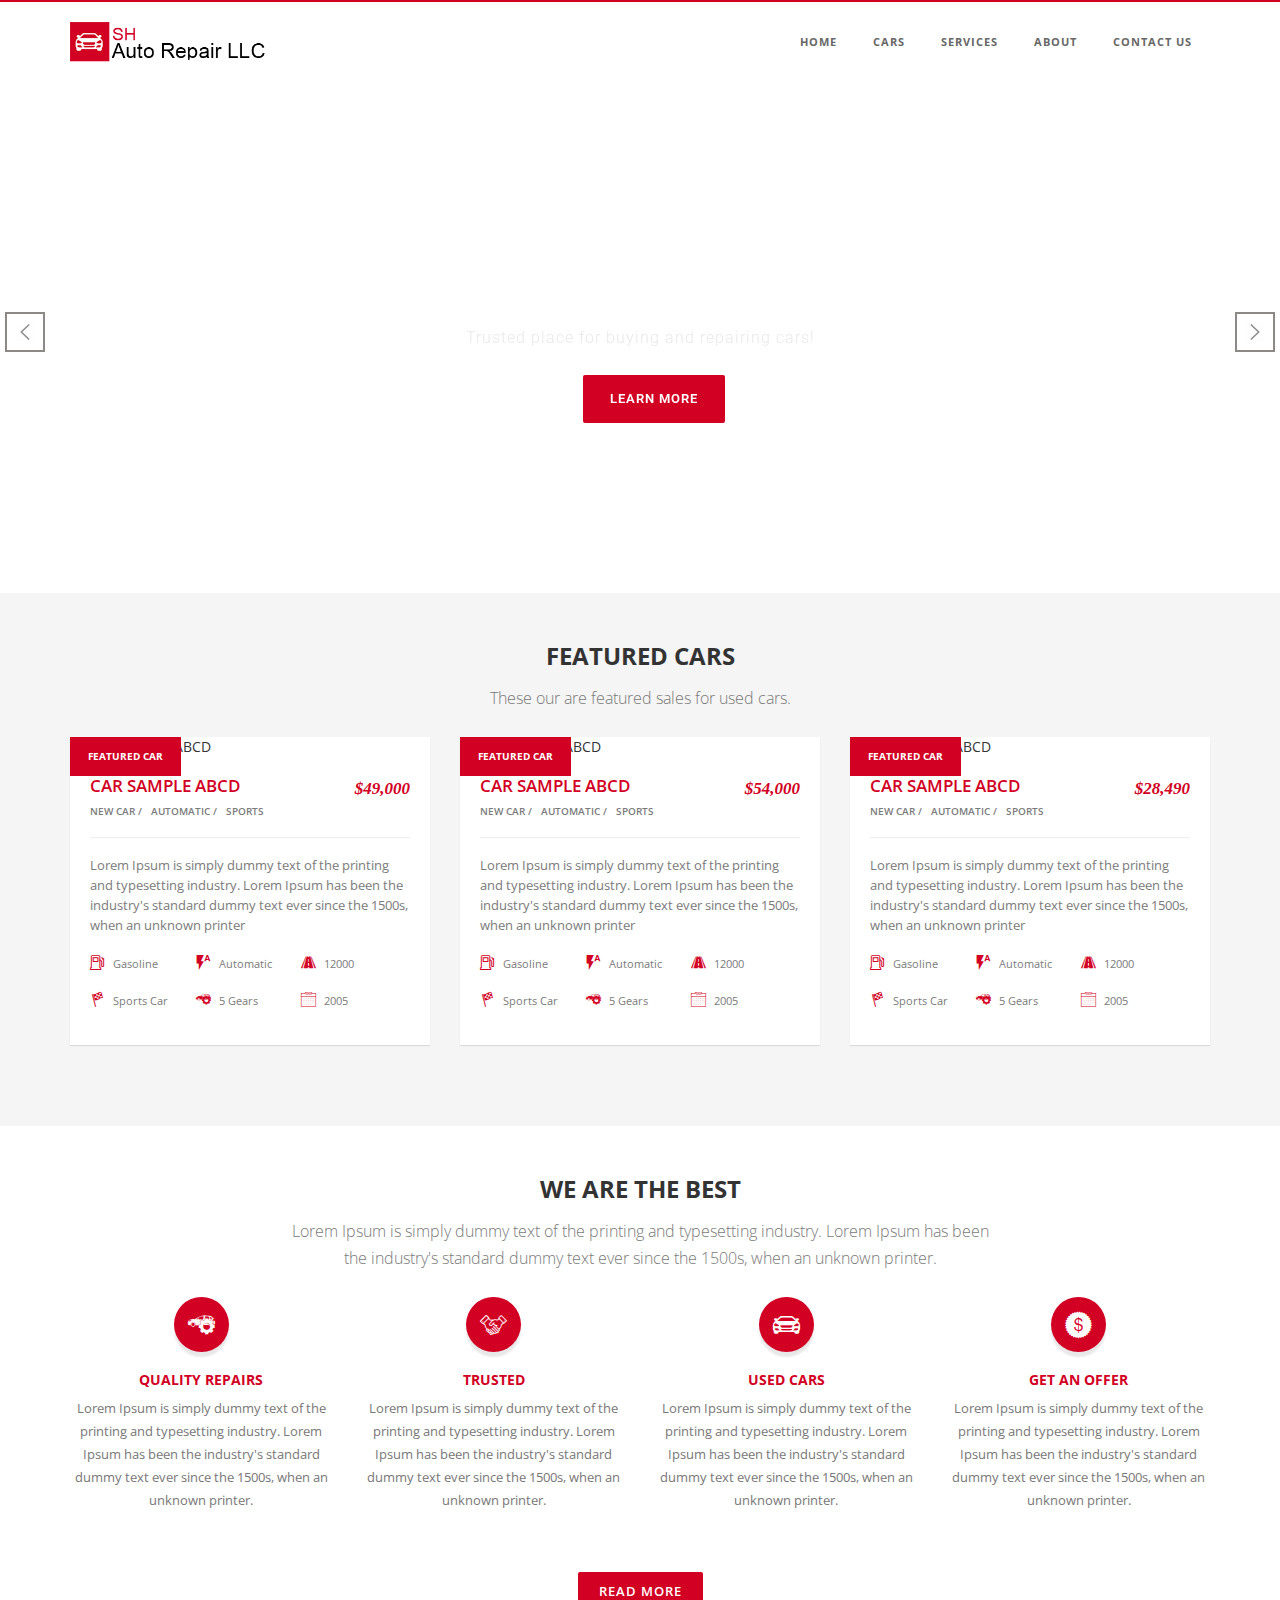
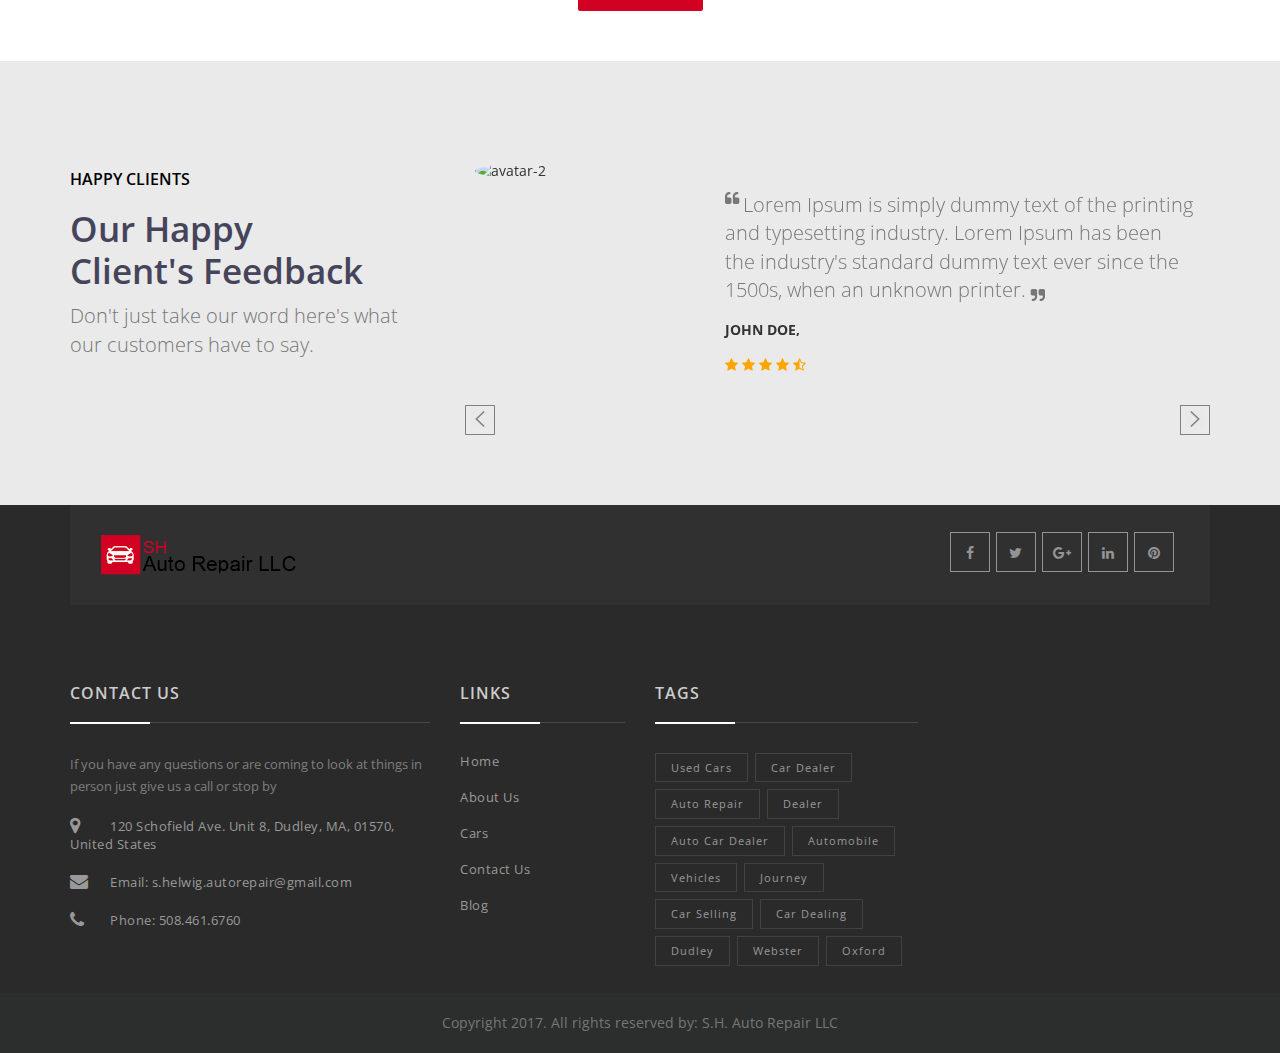
==== commit 3f77c060: "New Website" ====
--- a/index.html
+++ b/index.html
@@ -1,99 +1,842 @@
-p<!DOCTYPE HTML>
-<!--
-	Dimension by HTML5 UP
-	html5up.net | @ajlkn
-	Free for personal and commercial use under the CCA 3.0 license (html5up.net/license)
--->
-<html>
-	<head>
-		<title>SH AUTO</title>
-		<meta charset="utf-8" />
-		<meta name="viewport" content="width=device-width, initial-scale=1, user-scalable=no" />
-		<link rel="stylesheet" href="assets/css/main.css" />
-		<!--[if lte IE 9]><link rel="stylesheet" href="assets/css/ie9.css" /><![endif]-->
-		<noscript><link rel="stylesheet" href="assets/css/noscript.css" /></noscript>
-	</head>
-	<body>
-
-		<!-- Wrapper -->
-			<div id="wrapper">
-
-				<!-- Header -->
-					<header id="header">
-						<div class="content">
-							<div class="inner">
-								<h1>S.H. Auto Repair</h1>
-								<p>Your one stop shop for all repairs and used cars</p>
-							</div>
-						</div>
-						<nav>
-							<ul>
-								<li><a href="#intro">About</a></li>
-								<li><a href="#work">Repairs</a></li>
-								<li><a href="#about">For Sale</a></li>
-								<li><a href="#contact">Contact</a></li>
-								<!--<li><a href="#elements">Elements</a></li>-->
-							</ul>
-						</nav>
-					</header>
-
-				<!-- Main -->
-					<div id="main">
-
-						<!-- Intro -->
-							<article id="intro">
-								<h2 class="major">About</h2>
-								<span class="image main"><img src="images/pic01.jpg" alt="" /></span>
-								<p>You can type whatever you want here explaining more about your business etc.</p>
-								<p>even change the picture!</p>
-							</article>
-
-						<!-- Work -->
-							<article id="work">
-								<h2 class="major">Repairs</h2>
-								<span class="image main"><img src="images/pic02.jpg" alt="" /></span>
-								<p>Here you can talk about the repairs your do and insraunce stuff etc.</p>
-								<p>Can even change the picture!</p>
-							</article>
-
-						<!-- About -->
-							<article id="about">
-								<h2 class="major">For Sale</h2>
-								<span class="image main"><img src="images/pic03.jpg" alt="" /></span>
-								<p>Here you can list all the cars for sale and add a picture for each.</p>
-								<span class="image main"><img src="images/pic03.jpg" alt="" /></span>
-								<p>Here you can list all the cars for sale and add a picture for each.</p>
-							</article>
-
-						<!-- Contact -->
-							<article id="contact">
-								<h2 class="major">Contact</h2>
-                                <div class="inner">
-                                    <h1>S.H. Auto Repair</h1>
-					<p>120 Schofield Ave. Unit 8</p>
-					<p>Dudley, Ma 01571</p>
-					<p>s.helwig.autorepair@gmail.com</p>
-					<p>508.461.6760</p>
+<!DOCTYPE html>
+<html lang="en">
+<head>
+    <title>S.H. Auto Repair LLC</title>
+    <meta name="viewport" content="width=device-width, initial-scale=1.0">
+    <meta charset="utf-8">
+
+    <!-- External CSS libraries -->
+    <link rel="stylesheet" type="text/css" href="css/bootstrap.min.css">
+    <link rel="stylesheet" type="text/css" href="css/animate.min.css">
+    <link rel="stylesheet" type="text/css" href="css/slider.css">
+    <link rel="stylesheet" type="text/css" href="css/font-awesome-4.5.0/css/font-awesome.min.css">
+    <link rel="stylesheet" type="text/css" href="css/flaticon/font/flaticon.css">
+
+    <link href="css/bootstrap-select.min.css" type="text/css" rel="stylesheet">
+
+    <!-- Custom stylesheet -->
+    <link rel="stylesheet" type="text/css" href="css/style.css">
+
+    <!-- Favicon icon -->
+    <link rel="shortcut icon" href="img/favicon.ico" type="image/x-icon" >
+
+    <!-- Google fonts -->
+    <link rel="stylesheet" type="text/css" href="https://fonts.googleapis.com/css?family=Open+Sans:400,300,600,700,800%7CPlayfair+Display:400,700%7CRoboto:100,300,400,400i,500,700">
+
+    <!-- IE10 viewport hack for Surface/desktop Windows 8 bug -->
+    <link href="css/ie10-viewport-bug-workaround.css" rel="stylesheet">
+
+    <!-- Just for debugging purposes. Don't actually copy these 2 lines! -->
+    <!--[if lt IE 9]><script src="js/ie8-responsive-file-warning.js"></script><![endif]-->
+    <script src="js/ie-emulation-modes-warning.js"></script>
+
+    <!-- HTML5 shim and Respond.js for IE8 support of HTML5 elements and media queries -->
+    <!--[if lt IE 9]>
+    <script src="js/html5shiv.min.js"></script>
+    <script src="js/respond.min.js"></script>
+    <![endif]-->
+</head>
+<body>
+
+<!-- Header start -->
+<header class="main-header">
+    <div class="container">
+        <nav class="navbar navbar-default">
+            <div class="navbar-header">
+                <button type="button" class="navbar-toggle collapsed" data-toggle="collapse" data-target="#bs-example-navbar-collapse-1" aria-expanded="false">
+                <span class="sr-only">Toggle navigation</span>
+                <span class="icon-bar"></span>
+                <span class="icon-bar"></span>
+                <span class="icon-bar"></span>
+                </button>
+                <a href="index.html" class="logo">
+                    <img src="img/logo.png" alt="LOGO">
+                </a>
+            </div>
+            <!-- Collect the nav links, forms, and other content for toggling -->
+            <div class="collapse navbar-collapse" id="bs-example-navbar-collapse-1">
+                <ul class="nav navbar-nav navbar-right">
+                    <li><a href="about.html">Home</a></li>
+                   <li><a href="car-grid.html">Cars</a></li>
+                   <li><a href="services.html">Services</a></li>
+                    <li><a href="about.html">About</a></li>
+                    <li><a href="contact.html">Contact Us</a></li>
+                </ul>
+            </div>
+            <!-- /.navbar-collapse -->
+            <!-- /.container -->
+        </nav>
+    </div>
+</header>
+<!-- Header end -->
+
+<!-- Banner start-->
+<div class="banner">
+    <div id="carousel-example-generic" class="carousel slide" data-ride="carousel">
+        <!-- Wrapper for slides -->
+        <div class="carousel-inner" role="listbox">
+            <div class="item item-1 active">
+                <div class="container">
+                    <!-- Banner Slider Inner 1 -->
+                    <div class="banner-slider-inner">
+                        <!-- Title-->
+                        <h1><span>Welcome to</span> S.H. Auto Repair LLC</h1>
+                        <!-- Paragraph -->
+                        <p>Trusted place for buying and repairing cars!</p>
+                        <!-- Btn -->
+                        <a href="car-list.html" class="btn btn-view">Learn more</a>
+                    </div>
+                </div>
+            </div>
+            <div class="item item-2">
+                <div class="container">
+                    <!-- Banner Slider Inner 1 -->
+                    <div class="banner-slider-inner">
+                        <!-- Title-->
+                        <h1><span>Best place to</span> buy cars!</h1>
+						
+                        <!-- Paragraph -->
+                        <p>Quality used cars!</p>
+                        <!-- Btn -->
+                        <a href="car-grid.html" class="btn btn-view">View cars</a>
+                    </div>
+                </div>
+            </div>
+            <div class="item item-3">
+                <div class="container">
+                    <!-- Banner Slider Inner 1 -->
+                    <div class="banner-slider-inner">
+                        <!-- Title-->
+                        <h1><span>Best place for </span>repairs!</h1>
+                        <!-- Paragraph -->
+                        <p>Trusted and Secure place for repairing cars!</p>
+                        <!-- Btn -->
+                        <a href="car-list.html" class="btn btn-view">view services</a>
+                    </div>
+                </div>
+            </div>
+        </div>
+        <!-- Controls -->
+        <a class="left carousel-control" href="#carousel-example-generic" role="button" data-slide="prev">
+            <span class="slider-mover-left" aria-hidden="true">
+                <img src="img/png/chevron-left.png" alt="chevron-left">
+            </span>
+            <span class="sr-only">Previous</span>
+        </a>
+        <a class="right carousel-control" href="#carousel-example-generic" role="button" data-slide="next">
+            <span class="slider-mover-right" aria-hidden="true">
+                <img src="img/png/chevron-right.png" alt="chevron-right">
+            </span>
+            <span class="sr-only">Next</span>
+        </a>
+    </div>
+</div>
+<!-- Banner end-->
+
+<!-- Featured car start-->
+<div class="featured-car content-area clearfix">
+    <div class="container">
+        <div class="main-title">
+            <h1>Featured Cars</h1>
+            <p>These our are featured sales for used cars.</p>
+        </div>
+        <div class="row">
+            <div class="col-lg-4 col-md-6 col-sm-6 col-xs-12">
+                <!-- Car box start-->
+                <div class="thumbnail car-box clearfix">
+                    <img src="http://placehold.it/360x257" alt="CAR SAMPLE ABCD">
+                    <!-- detail -->
+                    <div class="caption detail">
+                        <!-- Header -->
+                        <header class="clearfix">
+                            <div class="pull-left">
+                                <h5 class="title">
+                                    <a href="car-details.html">CAR SAMPLE ABCD</a>
+                                </h5>
+                                <ul class="custom-list">
+                                    <li>
+                                        <a href="#">New Car</a> /
+                                    </li>
+                                    <li>
+                                        <a href="#">Automatic</a> /
+                                    </li>
+                                    <li>
+                                        <a href="#">Sports</a>
+                                    </li>
+                                </ul>
+                            </div>
+                            <!-- Price -->
+                            <div class="price">
+                                <span>$49,000</span>
+                            </div>
+                       </header>
+                        <!-- Paragraph -->
+                        <p>
+                            Lorem Ipsum is simply dummy text of the printing and typesetting industry. Lorem Ipsum has been the industry's standard dummy text ever since the 1500s, when an unknown printer
+                        </p>
+                        <!-- Facilities List -->
+                        <div class="facilities-area">
+                            <ul class="facilities-list clearfix">
+                                <li>
+                                    <i class="flaticon-gasoline-pump"></i>
+                                    <span>Gasoline</span>
+                                </li>
+                                <li>
+                                    <i class="flaticon-automatic-flash-symbol"></i>
+                                    <span>Automatic</span>
+                                </li>
+                                <li>
+                                    <i class="flaticon-road-with-broken-line"></i>
+                                    <span>12000</span>
+                                </li>
+                                <li>
+                                    <i class="flaticon-racing-flag"></i>
+                                    <span>Sports Car </span>
+                                </li>
+                                <li>
+                                    <i class="flaticon-car-settings"></i>
+                                    <span>5 Gears</span>
+                                </li>
+                                <li>
+                                    <i class="flaticon-calendar"></i>
+                                    <span>2005</span>
+                                </li>
+                            </ul>
+                        </div>
+
+                        <div class="carbox-overlap-wrapper">
+                            <h2>CAR SAMPLE ABCD</h2>
+                            <h4>$49,000</h4>
+
+                            <div class="overlap-btns-area">
+                                <a href="car-details.html" class="overlap-btn">View Details</a>
+                                <a href="#" class="overlap-btn" data-toggle="modal" data-target="#carVideo">Video</a>
+                                <a href="#" class="overlap-btn" data-toggle="modal" data-target="#carGallary">Image Gallary</a>
+                            </div>
+                        </div>
+                    </div>
+
+                    <div class="featured-ribon">
+                        <h2>Featured Car</h2>
+                    </div>
+
+                </div>
+                <!-- Car box end-->
+            </div>
+
+            <div class="col-lg-4 col-md-6 col-sm-6 col-xs-12">
+                <!-- Car box start-->
+                <div class="thumbnail car-box clearfix">
+                    <img src="http://placehold.it/360x257" alt="CAR SAMPLE ABCD">
+
+                    <!-- detail -->
+                    <div class="caption detail">
+                        <!-- Header -->
+                        <header class="clearfix">
+                            <div class="pull-left">
+                                <h5 class="title">
+                                    <a href="car-details.html">CAR SAMPLE ABCD</a>
+                                </h5>
+                                <ul class="custom-list">
+                                    <li>
+                                        <a href="#">New Car</a> /
+                                    </li>
+                                    <li>
+                                        <a href="#">Automatic</a> /
+                                    </li>
+                                    <li>
+                                        <a href="#">Sports</a>
+                                    </li>
+                                </ul>
+                            </div>
+                            <!-- Price -->
+                            <div class="price">
+                                <span>$54,000</span>
+                            </div>
+                        </header>
+                        <!-- Paragraph -->
+                        <p>
+                            Lorem Ipsum is simply dummy text of the printing and typesetting industry. Lorem Ipsum has been the industry's standard dummy text ever since the 1500s, when an unknown printer
+                        </p>
+                        <!-- Facilities List -->
+                        <div class="facilities-area">
+                            <ul class="facilities-list clearfix">
+                                <li>
+                                    <i class="flaticon-gasoline-pump"></i>
+                                    <span>Gasoline</span>
+                                </li>
+                                <li>
+                                    <i class="flaticon-automatic-flash-symbol"></i>
+                                    <span>Automatic</span>
+                                </li>
+                                <li>
+                                    <i class="flaticon-road-with-broken-line"></i>
+                                    <span>12000</span>
+                                </li>
+                                <li>
+                                    <i class="flaticon-racing-flag"></i>
+                                    <span>Sports Car </span>
+                                </li>
+                                <li>
+                                    <i class="flaticon-car-settings"></i>
+                                    <span>5 Gears</span>
+                                </li>
+                                <li>
+                                    <i class="flaticon-calendar"></i>
+                                    <span>2005</span>
+                                </li>
+                            </ul>
+                        </div>
+
+                        <div class="carbox-overlap-wrapper">
+                            <h2>CAR SAMPLE ABCD</h2>
+                            <h4>$54,000</h4>
+
+                            <div class="overlap-btns-area">
+                                <a href="car-details.html" class="overlap-btn">View Details</a>
+                                <a href="#" class="overlap-btn" data-toggle="modal" data-target="#carVideo">Video</a>
+                                <a href="#" class="overlap-btn" data-toggle="modal" data-target="#carGallary">Image Gallary</a>
+                            </div>
+                        </div>
+                    </div>
+
+                    <div class="featured-ribon">
+                        <h2>Featured Car</h2>
+                    </div>
+                </div>
+                <!-- Car box end-->
+            </div>
+
+            <div class="col-lg-4 col-md-6 col-sm-6 col-xs-12">
+                <!-- Car box start-->
+                <div class="thumbnail car-box clearfix">
+                    <img src="http://placehold.it/360x257" alt="CAR SAMPLE ABCD">
+                    <!-- detail -->
+                    <div class="caption detail">
+                        <!-- Header -->
+                        <header class="clearfix">
+                            <div class="pull-left">
+                                <h5 class="title">
+                                    <a href="car-details.html">CAR SAMPLE ABCD</a>
+                                </h5>
+                                <ul class="custom-list">
+                                    <li>
+                                        <a href="#">New Car</a> /
+                                    </li>
+                                    <li>
+                                        <a href="#">Automatic</a> /
+                                    </li>
+                                    <li>
+                                        <a href="#">Sports</a>
+                                    </li>
+                                </ul>
+                            </div>
+                            <!-- Price -->
+                            <div class="price">
+                                <span>$28,490</span>
+                            </div>
+                        </header>
+                        <!-- Paragraph -->
+                        <p>
+                            Lorem Ipsum is simply dummy text of the printing and typesetting industry. Lorem Ipsum has been the industry's standard dummy text ever since the 1500s, when an unknown printer
+                        </p>
+                        <!-- Facilities List -->
+                        <div class="facilities-area">
+                            <ul class="facilities-list clearfix">
+                                <li>
+                                    <i class="flaticon-gasoline-pump"></i>
+                                    <span>Gasoline</span>
+                                </li>
+                                <li>
+                                    <i class="flaticon-automatic-flash-symbol"></i>
+                                    <span>Automatic</span>
+                                </li>
+                                <li>
+                                    <i class="flaticon-road-with-broken-line"></i>
+                                    <span>12000</span>
+                                </li>
+                                <li>
+                                    <i class="flaticon-racing-flag"></i>
+                                    <span>Sports Car </span>
+                                </li>
+                                <li>
+                                    <i class="flaticon-car-settings"></i>
+                                    <span>5 Gears</span>
+                                </li>
+                                <li>
+                                    <i class="flaticon-calendar"></i>
+                                    <span>2005</span>
+                                </li>
+                            </ul>
+                        </div>
+
+                        <div class="carbox-overlap-wrapper">
+                            <h2>CAR SAMPLE ABCD</h2>
+                            <h4>$28,490</h4>
+
+                            <div class="overlap-btns-area">
+                                <a href="car-details.html" class="overlap-btn">View Details</a>
+                                <a href="#" class="overlap-btn" data-toggle="modal" data-target="#carVideo">Video</a>
+                                <a href="#" class="overlap-btn" data-toggle="modal" data-target="#carGallary">Image Gallary</a>
+                            </div>
+                        </div>
+                    </div>
+
+                    <div class="featured-ribon">
+                        <h2>Featured Car</h2>
+                    </div>
+                </div>
+                <!-- Car box end-->
+            </div>
+
+            <div class="col-lg-4 col-md-6 col-sm-6 col-xs-12">
+            </div>
+        </div>
+    </div>
+</div>
+<!-- Featured car end-->
+
+<!-- We best start-->
+<div class="we-best content-area">
+    <div class="container">
+        <div class="main-title">
+            <h1>WE  ARE THE BEST</h1>
+            <p>Lorem Ipsum is simply dummy text of the printing and typesetting industry. Lorem Ipsum has been the industry's standard dummy text ever since the 1500s, when an unknown printer.</p>
+        </div>
+        <div class="row mgn-btm">
+            <div class="col-lg-3 col-md-3 col-sm-6 col-xs-12">
+                <div class="content">
+                    <i class="flaticon-car-settings"></i>
+                    <h4>Quality Repairs</h4>
+                    <p>Lorem Ipsum is simply dummy text of the printing and typesetting industry. Lorem Ipsum has been the industry's standard dummy text ever since the 1500s, when an unknown printer.</p>
+                </div>
+            </div>
+            <div class="col-lg-3 col-md-3 col-sm-6 col-xs-12">
+                <div class="content">
+                    <i class="flaticon-handshake"></i>
+                    <h4>Trusted</h4>
+                    <p>Lorem Ipsum is simply dummy text of the printing and typesetting industry. Lorem Ipsum has been the industry's standard dummy text ever since the 1500s, when an unknown printer.</p>
+                </div>
+            </div>
+			<div class="col-lg-3 col-md-3 col-sm-6 col-xs-12">
+                <div class="content">
+                    <i class="flaticon-sedan-car-front"></i>
+                    <h4>used cars</h4>
+                    <p>Lorem Ipsum is simply dummy text of the printing and typesetting industry. Lorem Ipsum has been the industry's standard dummy text ever since the 1500s, when an unknown printer.</p>
+                </div>
+            </div>
+            <div class="col-lg-3 col-md-3 col-sm-6 col-xs-12">
+                <div class="content">
+                    <i class="flaticon-dollar-sticker"></i>
+                    <h4>Get an Offer</h4>
+                    <p>Lorem Ipsum is simply dummy text of the printing and typesetting industry. Lorem Ipsum has been the industry's standard dummy text ever since the 1500s, when an unknown printer.</p>
+                </div>
+            </div>
+            
+        </div>
+        <a href="about.html" class="btn btn-submit">Read More</a>
+    </div>
+</div>
+<!-- We best end -->
+
+<!-- Testimonial style two start-->
+<div class="testimonial-style-two">
+    <div class="container">
+        <div class="row">
+            <div class="col-lg-4 col-md-5 col-sm-12 col-xs-12">
+                <div class="sec-title-three">
+                    <h4>Happy Clients</h4>
+                    <h2>Our Happy<br>Client's Feedback</h2>
+                    <div class="text">
+                        Don't just take our word here's what our customers have to say.
+                    </div>
+                </div>
+            </div>
+
+            <div class="col-lg-8 col-md-7 col-sm-12 col-xs-12">
+                <div class="testimonials">
+                    <div id="carouse2-example-generic" class="carousel slide" data-ride="carousel">
+                    <!-- Indicators -->
+
+                        <!-- Wrapper for slides -->
+                        <div class="carousel-inner" role="listbox">
+
+                            <div class="item content clearfix">
+                                <div class="col-lg-4 col-md-5 col-sm-5 col-xs-12">
+                                    <div class="avatar">
+                                        <img src="http://placehold.it/220x220" alt="avatar-1" class="img-responsive">
+                                    </div>
                                 </div>
-                            </article>
-
-					</div>
-
-				<!-- Footer -->
-					<footer id="footer">
-                        <p class="copyright">&copy; SH AUTO REPAIR. DESIGN: <a href="http://www.aiotechservices.com">AIO TECH</a>.</p>
-					</footer>
-
-			</div>
-
-		<!-- BG -->
-			<div id="bg"></div>
-
-		<!-- Scripts -->
-			<script src="assets/js/jquery.min.js"></script>
-			<script src="assets/js/skel.min.js"></script>
-			<script src="assets/js/util.js"></script>
-			<script src="assets/js/main.js"></script>
-
-	</body>
-</html>
+                                <div class="col-lg-8 col-md-7 col-sm-7 col-xs-12">
+                                    <div class="text">
+                                        <sup>
+                                            <i class="fa fa-quote-left"></i>
+                                        </sup>
+                                            Lorem Ipsum is simply dummy text of the printing and typesetting industry. Lorem Ipsum has been the industry's standard dummy text ever since the 1500s, when an unknown printer.
+                                        <sub>
+                                            <i class="fa fa-quote-right"></i>
+                                        </sub>
+                                    </div>
+                                    <div class="author-name">
+                                       John Doe,
+                                    </div>
+                                    <ul class="rating">
+                                        <li>
+                                            <i class="fa fa-star"></i>
+                                        </li>
+                                        <li>
+                                            <i class="fa fa-star"></i>
+                                        </li>
+                                        <li>
+                                            <i class="fa fa-star"></i>
+                                        </li>
+                                        <li>
+                                            <i class="fa fa-star"></i>
+                                        </li>
+                                        <li>
+                                            <i class="fa fa-star"></i>
+                                        </li>
+                                    </ul>
+                                </div>
+                            </div>
+
+                            <div class="item content active clearfix">
+                                <div class="col-lg-4 col-md-5 col-sm-5 col-xs-12">
+                                    <div class="avatar">
+                                        <img src="http://placehold.it/220x220" alt="avatar-2" class="img-responsive">
+                                    </div>
+                                </div>
+                                <div class="col-lg-8 col-md-7 col-sm-7 col-xs-12">
+                                    <div class="text">
+                                        <sup>
+                                            <i class="fa fa-quote-left"></i>
+                                        </sup>
+                                            Lorem Ipsum is simply dummy text of the printing and typesetting industry. Lorem Ipsum has been the industry's standard dummy text ever since the 1500s, when an unknown printer.
+                                        <sub>
+                                            <i class="fa fa-quote-right"></i>
+                                        </sub>
+                                    </div>
+                                    <div class="author-name">
+                                        John Doe,
+                                    </div>
+                                    <ul class="rating">
+                                        <li>
+                                            <i class="fa fa-star"></i>
+                                        </li>
+                                        <li>
+                                            <i class="fa fa-star"></i>
+                                        </li>
+                                        <li>
+                                            <i class="fa fa-star"></i>
+                                        </li>
+                                        <li>
+                                             <i class="fa fa-star"></i>
+                                        </li>
+                                        <li>
+                                            <i class="fa fa-star-half-full"></i>
+                                        </li>
+                                    </ul>
+                                </div>
+                            </div>
+
+                            <div class="item content clearfix">
+                                <div class="col-lg-4 col-md-5 col-sm-5 col-xs-12">
+                                    <div class="avatar">
+                                        <img src="http://placehold.it/220x220" alt="avatar-3" class="img-responsive">
+                                    </div>
+                                </div>
+                                <div class="col-lg-8 col-md-7 col-sm-7 col-xs-12">
+                                    <div class="text">
+                                        <sup>
+                                            <i class="fa fa-quote-left"></i>
+                                        </sup>
+                                            Lorem Ipsum is simply dummy text of the printing and typesetting industry. Lorem Ipsum has been the industry's standard dummy text ever since the 1500s, when an unknown printer.
+                                        <sub>
+                                            <i class="fa fa-quote-right"></i>
+                                        </sub>
+                                    </div>
+                                    <div class="author-name">
+                                       John Doe,
+                                    </div>
+                                    <ul class="rating">
+                                        <li>
+                                            <i class="fa fa-star"></i>
+                                        </li>
+                                        <li>
+                                            <i class="fa fa-star"></i>
+                                        </li>
+                                        <li>
+                                            <i class="fa fa-star"></i>
+                                        </li>
+                                        <li>
+                                            <i class="fa fa-star"></i>
+                                        </li>
+                                        <li>
+                                            <i class="fa fa-star-half-full"></i>
+                                        </li>
+                                    </ul>
+                                </div>
+                            </div>
+
+                            <div class="item content clearfix">
+                                <div class="col-lg-4 col-md-5 col-sm-5 col-xs-12">
+                                    <div class="avatar">
+                                        <img src="http://placehold.it/220x220" alt="avatar-4" class="img-responsive">
+                                    </div>
+                                </div>
+                                <div class="col-lg-8 col-md-7 col-sm-7 col-xs-12 ">
+                                    <div class="text">
+                                        <sup>
+                                            <i class="fa fa-quote-left"></i>
+                                        </sup>
+                                            Lorem Ipsum is simply dummy text of the printing and typesetting industry. Lorem Ipsum has been the industry's standard dummy text ever since the 1500s, when an unknown printer.
+                                        <sup>
+                                            <i class="fa fa-quote-right"></i>
+                                        </sup>
+
+                                    </div>
+                                    <div class="author-name">
+                                        John Doe,
+                                    </div>
+                                    <ul class="rating">
+                                        <li>
+                                            <i class="fa fa-star"></i>
+                                        </li>
+                                        <li>
+                                            <i class="fa fa-star"></i>
+                                        </li>
+                                        <li>
+                                            <i class="fa fa-star"></i>
+                                        </li>
+                                        <li>
+                                            <i class="fa fa-star"></i>
+                                        </li>
+                                        <li>
+                                            <i class="fa fa-star-half-full"></i>
+                                        </li>
+                                    </ul>
+                                </div>
+                            </div>
+
+                        </div>
+                        <!-- Controls -->
+                        <a class="left carousel-control" href="#carouse2-example-generic" role="button" data-slide="prev">
+                            <span class="slider-mover-left" aria-hidden="true">
+                                <img src="img/png/chevron-left.png" alt="left-chevron">
+                            </span>
+                            <span class="sr-only">Previous</span>
+                        </a>
+                        <a class="right carousel-control" href="#carouse2-example-generic" role="button" data-slide="next">
+                            <span class="slider-mover-right" aria-hidden="true">
+                                <img src="img/png/chevron-right.png" alt="right-chevron">
+                            </span>
+                            <span class="sr-only">Next</span>
+                        </a>
+                    </div>
+                </div>
+            </div>
+        </div>
+    </div>
+</div>
+<!-- Testimonial style two end-->
+
+<!-- Footer start-->
+<footer class="main-footer clearfix">
+    <div class="container">
+        <!-- Sub footer-->
+        <div class="sub-footer">
+            <div class="row">
+                <div class="col-lg-3 col-md-4 col-sm-6 col-xs-12">
+                    <div class="logo">
+                        <a href="index.html">
+                            <img src="img/logo.png" alt="footer-logo">
+                        </a>
+                    </div>
+                </div>
+                <div class="col-lg-4 col-lg-offset-2 col-md-4 col-sm-6 col-xs-12">
+                </div>
+                <div class="col-lg-3 col-md-4 col-sm-12 col-xs-12">
+                    <div class="social-list clearfix">
+                        <a href="#" class="bg-facebook">
+                            <i class="fa fa-facebook"></i>
+                        </a>
+                        <a href="#" class="bg-twitter">
+                            <i class="fa fa-twitter"></i>
+                        </a>
+                        <a href="#" class="bg-google">
+                            <i class="fa fa-google-plus"></i>
+                        </a>
+                        <a href="#" class="bg-linkedin">
+                            <i class="fa fa-linkedin"></i>
+                        </a>
+                        <a href="#" class="bg-pinterest">
+                            <i class="fa fa-pinterest"></i>
+                        </a>
+                    </div>
+                </div>
+            </div>
+        </div>
+        <!-- Footer info-->
+        <div class="footer-info">
+            <div class="row">
+                <!-- About us -->
+                <div class="col-lg-4 col-md-4 col-sm-6 col-xs-12">
+                    <div class="footer-item">
+                        <h2 class="title">Contact Us</h2>
+                        <p>
+                            If you have any questions or are coming to look at things in person just give us a call or stop by
+                        </p>
+                        <ul class="personal-info">
+                            <li>
+                                <i class="fa fa-map-marker"></i>
+                                <a href="https://goo.gl/maps/6NhvbgMVhuA2">120 Schofield Ave. Unit 8, Dudley, MA, 01570, United States</a>
+                            </li>
+                            <li>
+                                <i class="fa fa-envelope"></i>
+                                Email:<a href="mailto:s.helwig.autorepair@gmail.com"> s.helwig.autorepair@gmail.com</a>
+                            </li>
+                            <li>
+                                <i class="fa fa-phone"></i>
+                                Phone: <a href="tel:+1-508-461-6760">508.461.6760</a>
+                            </li>
+                        </ul>
+                    </div>
+                </div>
+                <!-- Links -->
+                <div class="col-lg-2 col-md-2 col-sm-6 col-xs-12">
+                    <div class="footer-item">
+                        <h2 class="title">Links</h2>
+                        <ul class="links">
+                            <li>
+                                <a href="index.html">Home</a>
+                            </li>
+                            <li>
+                                <a href="about.html">About Us</a>
+                            </li>
+                             <li>
+                                <a href="car-grid.html">Cars</a>
+                            </li>
+                             <li>
+                                <a href="contact.html">Contact Us</a>
+                            </li>
+                             <li>
+                                <a href="with-right-sidebar.html">Blog</a>
+                            </li>
+
+                        </ul>
+                    </div>
+                </div>
+                <!-- Tags -->
+                <div class="col-lg-3 col-md-3 col-sm-6 col-xs-12">
+                    <div class="footer-item">
+                        <h2 class="title">Tags</h2>
+                        <div class="tags">
+                            <a href="#">Used Cars</a>
+                            <a href="#">Car Dealer</a>
+                            <a href="#">Auto Repair</a>
+                            <a href="#">Dealer</a>
+                            <a href="#">Auto Car Dealer</a>
+                            <a href="#">Automobile</a>
+                            <a href="#">Vehicles</a>
+                            <a href="#">Journey</a>
+                            <a href="#">Car Selling</a>
+                            <a href="#">Car Dealing</a>
+                            <a href="#">Dudley</a>
+                            <a href="#">Webster</a>
+                            <a href="#">Oxford</a>
+                        </div>
+                    </div>
+                </div>
+                <!-- Recent cars -->
+               
+            </div>
+        </div>
+    </div>
+</footer>
+<!-- Footer end-->
+
+<!-- Copy rights start-->
+<div class="copy-right">
+    <div class="container">
+        <p>Copyright 2017. All rights reserved by: S.H. Auto Repair LLC</p>
+    </div>
+</div>
+<!-- Copy rights end -->
+
+<!-- Car Viedo Modal -->
+<div class="modal fade" id="carVideo" tabindex="-1" role="dialog" aria-labelledby="myModalLabel">
+    <div class="modal-dialog" role="document">
+        <div class="modal-content">
+            <div class="modal-header">
+                <button type="button" class="close" data-dismiss="modal" aria-label="Close"><span aria-hidden="true">&times;</span></button>
+                <h4 class="modal-title" id="myModalLabel">CAR SAMPLE ABCD</h4>
+            </div>
+            <div class="modal-body">
+                <iframe src="https://www.youtube.com/embed/m5_AKjDdqDAaU"></iframe>
+            </div>
+        </div>
+    </div>
+</div>
+
+<!-- Car Gallary Modal -->
+<div class="modal fade" id="carGallary" tabindex="-1" role="dialog" aria-labelledby="myModalLabel1">
+    <div class="modal-dialog" role="document">
+        <div class="modal-content">
+            <div class="modal-header">
+                <button type="button" class="close" data-dismiss="modal" aria-label="Close"><span aria-hidden="true">&times;</span></button>
+                <h4 class="modal-title" id="myModalLabel1">CAR SAMPLE ABCD</h4>
+            </div>
+            <div class="modal-body">
+                <div id="carGallaryCarousel" class="carousel slide" data-ride="carousel">
+                    <!-- Wrapper for slides -->
+                    <div class="carousel-inner" role="listbox">
+                        <div class="item active">
+                            <img src="http://placehold.it/700x500" alt="CAR SAMPLE ABCD">
+                        </div>
+
+                        <div class="item">
+                            <img src="http://placehold.it/700x500" alt="CAR SAMPLE ABCD">
+                        </div>
+
+                        <div class="item">
+                            <img src="http://placehold.it/700x500" alt="CAR SAMPLE ABCD">
+                        </div>
+
+                        <div class="item">
+                            <img src="http://placehold.it/700x500" alt="CAR SAMPLE ABCD">
+                        </div>
+                    </div>
+                    <!-- Left and right controls -->
+
+                    <a class="left carousel-control" href="#carGallaryCarousel" role="button" data-slide="prev">
+                            <span class="slider-mover-left" aria-hidden="true">
+                                <img src="img/png/chevron-left.png" alt="left-chevron">
+                            </span>
+                        <span class="sr-only">Previous</span>
+                    </a>
+                    <a class="right carousel-control" href="#carGallaryCarousel" role="button" data-slide="next">
+                            <span class="slider-mover-right" aria-hidden="true">
+                                <img src="img/png/chevron-right.png" alt="right-chevron">
+                            </span>
+                        <span class="sr-only">Next</span>
+                    </a>
+                </div>
+            </div>
+        </div>
+    </div>
+</div>
+
+<script src="js/jquery-2.2.0.min.js"></script>
+<script src="js/bootstrap.min.js"></script>
+<script src="js/bootstrap-slider.js"></script>
+
+<script src="js/bootstrap-select.min.js"></script>
+
+<!-- IE10 viewport hack for Surface/desktop Windows 8 bug -->
+<script src="js/ie10-viewport-bug-workaround.js"></script>
+
+<!-- Custom javascript -->
+<script src="js/app.js"></script>
+
+</body>
+</html>--- a/css/slider.css
+++ b/css/slider.css
@@ -0,0 +1,138 @@
+/*!
+ * Slider for Bootstrap
+ *
+ * Copyright 2012 Stefan Petre
+ * Licensed under the Apache License v2.0
+ * http://www.apache.org/licenses/LICENSE-2.0
+ *
+ */
+.slider {
+  display: inline-block;
+  vertical-align: middle;
+  position: relative;
+}
+.slider.slider-horizontal {
+  width: 210px;
+  height: 20px;
+}
+.slider.slider-horizontal .slider-track {
+  height: 10px;
+  width: 100%;
+  margin-top: -5px;
+  top: 50%;
+  left: 0;
+}
+.slider.slider-horizontal .slider-selection {
+  height: 100%;
+  top: 0;
+  bottom: 0;
+}
+.slider.slider-horizontal .slider-handle {
+  margin-left: -10px;
+  margin-top: -5px;
+}
+.slider.slider-horizontal .slider-handle.triangle {
+  border-width: 0 10px 10px 10px;
+  width: 0;
+  height: 0;
+  border-bottom-color: #0480be;
+  margin-top: 0;
+}
+.slider.slider-vertical {
+  height: 210px;
+  width: 20px;
+}
+.slider.slider-vertical .slider-track {
+  width: 10px;
+  height: 100%;
+  margin-left: -5px;
+  left: 50%;
+  top: 0;
+}
+.slider.slider-vertical .slider-selection {
+  width: 100%;
+  left: 0;
+  top: 0;
+  bottom: 0;
+}
+.slider.slider-vertical .slider-handle {
+  margin-left: -5px;
+  margin-top: -10px;
+}
+.slider.slider-vertical .slider-handle.triangle {
+  border-width: 10px 0 10px 10px;
+  width: 1px;
+  height: 1px;
+  border-left-color: #0480be;
+  margin-left: 0;
+}
+.slider input {
+  display: none;
+}
+.slider .tooltip-inner {
+  white-space: nowrap;
+}
+.slider-track {
+  position: absolute;
+  cursor: pointer;
+  background-color: #f7f7f7;
+  background-image: -moz-linear-gradient(top, #f5f5f5, #f9f9f9);
+  background-image: -webkit-gradient(linear, 0 0, 0 100%, from(#f5f5f5), to(#f9f9f9));
+  background-image: -webkit-linear-gradient(top, #f5f5f5, #f9f9f9);
+  background-image: -o-linear-gradient(top, #f5f5f5, #f9f9f9);
+  background-image: linear-gradient(to bottom, #f5f5f5, #f9f9f9);
+  background-repeat: repeat-x;
+  filter: progid:DXImageTransform.Microsoft.gradient(startColorstr='#fff5f5f5', endColorstr='#fff9f9f9', GradientType=0);
+  -webkit-box-shadow: inset 0 1px 2px rgba(0, 0, 0, 0.1);
+  -moz-box-shadow: inset 0 1px 2px rgba(0, 0, 0, 0.1);
+  box-shadow: inset 0 1px 2px rgba(0, 0, 0, 0.1);
+  -webkit-border-radius: 4px;
+  -moz-border-radius: 4px;
+  border-radius: 4px;
+}
+.slider-selection {
+  position: absolute;
+  background-color: #f7f7f7;
+  background-image: -moz-linear-gradient(top, #f9f9f9, #f5f5f5);
+  background-image: -webkit-gradient(linear, 0 0, 0 100%, from(#f9f9f9), to(#f5f5f5));
+  background-image: -webkit-linear-gradient(top, #f9f9f9, #f5f5f5);
+  background-image: -o-linear-gradient(top, #f9f9f9, #f5f5f5);
+  background-image: linear-gradient(to bottom, #f9f9f9, #f5f5f5);
+  background-repeat: repeat-x;
+  filter: progid:DXImageTransform.Microsoft.gradient(startColorstr='#fff9f9f9', endColorstr='#fff5f5f5', GradientType=0);
+  -webkit-box-shadow: inset 0 -1px 0 rgba(0, 0, 0, 0.15);
+  -moz-box-shadow: inset 0 -1px 0 rgba(0, 0, 0, 0.15);
+  box-shadow: inset 0 -1px 0 rgba(0, 0, 0, 0.15);
+  -webkit-box-sizing: border-box;
+  -moz-box-sizing: border-box;
+  box-sizing: border-box;
+  -webkit-border-radius: 4px;
+  -moz-border-radius: 4px;
+  border-radius: 4px;
+}
+.slider-handle {
+  position: absolute;
+  width: 20px;
+  height: 20px;
+  background-color: #0e90d2;
+  background-image: -moz-linear-gradient(top, #149bdf, #0480be);
+  background-image: -webkit-gradient(linear, 0 0, 0 100%, from(#149bdf), to(#0480be));
+  background-image: -webkit-linear-gradient(top, #149bdf, #0480be);
+  background-image: -o-linear-gradient(top, #149bdf, #0480be);
+  background-image: linear-gradient(to bottom, #149bdf, #0480be);
+  background-repeat: repeat-x;
+  filter: progid:DXImageTransform.Microsoft.gradient(startColorstr='#ff149bdf', endColorstr='#ff0480be', GradientType=0);
+  -webkit-box-shadow: inset 0 1px 0 rgba(255,255,255,.2), 0 1px 2px rgba(0,0,0,.05);
+  -moz-box-shadow: inset 0 1px 0 rgba(255,255,255,.2), 0 1px 2px rgba(0,0,0,.05);
+  box-shadow: inset 0 1px 0 rgba(255,255,255,.2), 0 1px 2px rgba(0,0,0,.05);
+  opacity: 0.8;
+  border: 0px solid transparent;
+}
+.slider-handle.round {
+  -webkit-border-radius: 20px;
+  -moz-border-radius: 20px;
+  border-radius: 20px;
+}
+.slider-handle.triangle {
+  background: transparent none;
+}--- a/css/flaticon/font/flaticon.css
+++ b/css/flaticon/font/flaticon.css
@@ -0,0 +1,54 @@
+	/*
+  	Flaticon icon font: Flaticon
+  	Creation date: 22/12/2016 23:58
+  	*/
+
+@font-face {
+  font-family: "Flaticon";
+  src: url("./Flaticon.eot");
+  src: url("./Flaticon.eot?#iefix") format("embedded-opentype"),
+       url("./Flaticon.woff") format("woff"),
+       url("./Flaticon.ttf") format("truetype"),
+       url("./Flaticon.svg#Flaticon") format("svg");
+  font-weight: normal;
+  font-style: normal;
+}
+
+@media screen and (-webkit-min-device-pixel-ratio:0) {
+  @font-face {
+    font-family: "Flaticon";
+    src: url("./Flaticon.svg#Flaticon") format("svg");
+  }
+}
+
+[class^="flaticon-"]:before, [class*=" flaticon-"]:before,
+[class^="flaticon-"]:after, [class*=" flaticon-"]:after {   
+  font-family: Flaticon;
+font-style: normal;
+}
+
+.flaticon-automatic-flash-symbol:before { content: "\f100"; }
+.flaticon-ball-of-wool:before { content: "\f101"; }
+.flaticon-calendar:before { content: "\f102"; }
+.flaticon-car-door:before { content: "\f103"; }
+.flaticon-car-settings:before { content: "\f104"; }
+.flaticon-dollar-sticker:before { content: "\f105"; }
+.flaticon-dollar-symbol:before { content: "\f106"; }
+.flaticon-engine:before { content: "\f107"; }
+.flaticon-factory-stock-house:before { content: "\f108"; }
+.flaticon-gasoline-pump:before { content: "\f109"; }
+.flaticon-handshake:before { content: "\f10a"; }
+.flaticon-home:before { content: "\f10b"; }
+.flaticon-idea:before { content: "\f10c"; }
+.flaticon-operator:before { content: "\f10d"; }
+.flaticon-paint-brush:before { content: "\f10e"; }
+.flaticon-person-recycling:before { content: "\f10f"; }
+.flaticon-placeholder:before { content: "\f110"; }
+.flaticon-plug:before { content: "\f111"; }
+.flaticon-racing-flag:before { content: "\f112"; }
+.flaticon-rim:before { content: "\f113"; }
+.flaticon-road-with-broken-line:before { content: "\f114"; }
+.flaticon-sedan-car-front:before { content: "\f115"; }
+.flaticon-settings:before { content: "\f116"; }
+.flaticon-shield-checked:before { content: "\f117"; }
+.flaticon-speedometer:before { content: "\f118"; }--- a/css/style.css
+++ b/css/style.css
@@ -0,0 +1,3396 @@
+/*------------------------------------------------------------------
+[Main Stylesheet]
+
+Project:    Auto Car Dealer
+Version:    1.1.0
+-------------------------------------------------------------------*/
+
+/*------------------------------------------------------------------
+[Table of contents]
+    1. Main Header / .main-header
+    2. Home Page Banner (Main Home) / .banner
+    3. Featured Cars / .featured-car
+    4. Testimonials / .testimonials
+    5. Single Page Banner / .page-banner
+    6. Car Grid View / .car-grid
+    7. Car List View / .car-list
+    8. Single Car Details / .car-details-body
+    9. Listing Page Sidebar /.sidebar
+    10. Single Page Sidebar /.details-sidebar
+    11. Blog Page / .blog-body
+    12. Contact Us Page / .contact-us-body
+    13. About Page / .about-item
+    14. About Team Mate / .about-team-meet
+    15. We Are Best / .we-best
+    16. Subscribe Section / .sub-footer
+    17. Contact Form / .contact-form
+    18. User Comments / .comments-thread
+    19. Signup/Login Page / .form-content-box
+    20. main-footer / .main-footer
+-------------------------------------------------------------------*/
+
+body {
+    font-family: 'Open Sans', sans-serif;
+}
+
+/** MAIN HEADER AREA START **/
+.main-header {
+    width: 100%;
+    border-top: solid 2px #d20023;
+}
+
+.navbar-default {
+    background: none;
+    border: none;
+    margin-bottom: 0px;
+    border-radius: 0px;
+}
+
+.logo {
+    padding: 20px 0px;
+    float: left;
+}
+
+.logo img {
+    height: 40px;
+}
+
+.main-header .navbar-default .nav > li > a {
+    position: relative;
+    display: block;
+    padding: 26px 18px 26px;
+    font-size: 11px;
+    line-height: 28px;
+    font-weight: 700;
+    letter-spacing: 1px;
+    text-transform: uppercase;
+    color: #686868;
+}
+
+.navbar-default .navbar-nav > .active > a,
+.navbar-default .navbar-nav > .active > a:focus,
+.navbar-default .navbar-nav > .active > a:hover {
+    color: #fff !important;
+    background: #d20023;
+}
+
+.main-header .navbar-default .nav > li > a:hover {
+    background: #d20023;
+    color: #fff;
+}
+
+.dropdown-menu > li > a {
+    outline: none;
+}
+
+.navbar-nav .dropdown-menu > li > a {
+    display: block;
+    padding: 15px 20px;
+    clear: both;
+    font-weight: normal;
+    line-height: 1.42857143;
+    color: #686868;
+    text-transform: uppercase;
+    font-size: 11px;
+    white-space: nowrap;
+    border-right: solid 5px transparent;
+    border-bottom: solid 1px transparent;
+}
+
+.navbar-nav .dropdown-menu > li > a:hover {
+    border-right: solid 5px #d20023;
+    border-bottom: solid 1px #dddddd;
+    background: transparent;
+    color: #d20023;
+}
+
+.navbar-nav > li > .dropdown-menu {
+    margin-top: 0;
+    border: none;
+}
+
+.navbar-default .navbar-nav > .open > a,
+.navbar-default .navbar-nav > .open > a:focus,
+.navbar-default .navbar-nav > .open > a:hover {
+    color: #fff;
+    background-color: #d20023;
+}
+
+/** BANNER AREA START **/
+.banner {
+    position: relative;
+}
+
+.banner .item {
+    text-align: center;
+}
+
+.banner .item-1 {
+    background-color: rgba(0, 0, 0, 0);
+    background-repeat: no-repeat;
+    background: url("http://placehold.it/1900x670");
+    background-size: cover;
+    background-position: center center;
+    width: 100%;
+    height: 100%;
+    opacity: 1;
+    visibility: inherit;
+    text-align: left;
+}
+
+.banner .item-2 {
+    background-color: rgba(0, 0, 0, 0);
+    background-repeat: no-repeat;
+    background: url("http://placehold.it/1900x670");
+    background-size: cover;
+    background-position: center center;
+    width: 100%;
+    height: 100%;
+    opacity: 1;
+    visibility: inherit;
+	text-align: left;
+}
+
+.banner .item-3 {
+    background-color: rgba(0, 0, 0, 0);
+    background-repeat: no-repeat;
+    background: url("http://placehold.it/1900x670");
+    background-size: cover;
+    background-position: center center;
+    width: 100%;
+    height: 100%;
+    opacity: 1;
+    visibility: inherit;
+    text-align: left;
+}
+
+.carousel-control.left {
+    background: none;
+}
+
+.carousel-control.right {
+    background: none;
+}
+
+.slider-mover-left {
+    width: 40px;
+    height: 40px;
+    line-height: 32px;
+    position: absolute;
+    top: 45%;
+    z-index: 5;
+    display: inline-block;
+    left: 5px;
+    border: solid 2px #1B1410;
+}
+
+.slider-mover-left img {
+    width: 30px;
+}
+
+.slider-mover-right {
+    width: 40px;
+    height: 40px;
+    line-height: 32px;
+    position: absolute;
+    top: 45%;
+    z-index: 5;
+    display: inline-block;
+    right: 5px;
+    border: solid 2px #1B1410;
+}
+
+.slider-mover-right img {
+    width: 30px;
+}
+
+.banner .banner-slider-inner {
+    color: #e9e9e9;
+    margin: 0px auto;
+    padding: 50px 0px;
+    margin-top: 100px;
+    margin-bottom: 120px;
+    font-family: 'Roboto', sans-serif;
+}
+
+.banner .banner-slider-inner h1 {
+    color: #FFF;
+    z-index: 5;
+	text-align: center;
+    margin-bottom: 20px;
+    font-size: 50px;
+    font-weight: 900;
+    text-transform: uppercase;
+    visibility: inherit;
+    transition: none;
+    border-width: 0px;
+    padding: 0px;
+    min-height: 0px;
+    min-width: 0px;
+    max-height: none;
+    max-width: none;
+    opacity: 1;
+    transform: matrix3d(1, 0, 0, 0, 0, 1, 0, 0, 0, 0, 1, 0, 0, 0, 0, 1);
+    transform-origin: 50% 50% 0px;
+}
+
+.banner .banner-slider-inner h1 span {
+    letter-spacing: 2px;
+    font-weight: 100;
+}
+
+.banner-slider-inner p {
+    font-size: 16px;
+	text-align: center;
+    font-weight: 300;
+    margin-bottom: 25px;
+    letter-spacing: 1px;
+}
+
+.btn-view {
+    padding: 14px 26px;
+    letter-spacing: 1px;
+    font-size: 13px;
+    font-weight: 600;
+    text-transform: uppercase;
+    background: #d20023;
+    color: #fff;
+    -o-transition: .5s;
+    -ms-transition: .5s;
+    -moz-transition: .5s;
+    -webkit-transition: .5s;
+    /* ...and now for the proper property */
+    transition: .5s;
+    border-radius: 2px;
+	margin-left: 45%;
+}
+
+.btn-view:hover {
+    background: #be1233;
+    color: #fff;
+}
+
+.font-white:hover {
+    color: #fff;
+}
+
+.banner .banner-slider-inner-2 {
+    padding: 70px 20px;
+    margin: 0px auto;
+    margin-top: 100px;
+    text-align: left;
+    font-family: 'Roboto', sans-serif;
+    color: #e9e9e9;
+}
+
+.banner .banner-slider-inner-2 h1 {
+    letter-spacing: 0px;
+    margin: 0px 0px 25px;
+    font-size: 70px;
+    font-weight: 400;
+    color: #FFF;
+}
+
+.banner .banner-slider-inner-2 h1 span {
+    letter-spacing: 2px;
+    font-weight: 100;
+}
+
+.banner-slider-inner-2 p {
+    font-size: 16px;
+    font-weight: 300;
+    margin-bottom: 25px;
+    letter-spacing: 1px;
+}
+
+/** MAIN TITLE BOX AREA START **/
+.main-title {
+    text-align: center;
+    max-width: 700px;
+    margin: 0px auto;
+    margin-bottom: 25px;
+}
+
+.main-title h1 {
+    font-size: 24px;
+    text-transform: uppercase;
+    margin: 0 0 15px;
+    color: #333;
+    font-weight: 700;
+}
+
+.main-title p {
+    font-weight: 300;
+    font-size: 16px;
+    line-height: 27px;
+    color: #797979;
+}
+
+/** CAR BOX AREA START **/
+.car-box {
+    padding: 0px;
+    margin: 0px 0px 30px 0px;
+    border-radius: 0px;
+    border: none;
+    box-shadow: 0px 1px 1px rgba(0, 0, 0, 0.1);
+}
+
+.car-box img {
+    width: 100%;
+}
+
+.featured-car {
+    background: #f5f5f5;
+}
+
+.content-area {
+    padding: 50px 0px 50px;
+}
+
+.car-grid {
+    background: #f5f5f5;
+}
+
+.car-box:hover {
+    box-shadow: 0 0px 0px 0 rgba(0, 0, 0, 0.10), 0 6px 5px 0 rgba(0, 0, 0, 0.10);
+}
+
+.car-box .detail {
+    padding: 20px;
+    background: #fff;
+    color: #7B7B7B;
+    float: left;
+    position: relative;
+}
+
+.car-box .detail header {
+    padding-bottom: 17px;
+    margin-bottom: 17px;
+    width: 100%;
+    border-bottom: 1px solid #ededed;
+}
+
+.car-box .detail header h5 {
+    margin: 0px 0px 5px;
+    border: none;
+    padding: 0px;
+}
+
+.car-box .detail header h5 a {
+    font-weight: 600;
+    text-decoration: none;
+    text-transform: uppercase;
+    font-size: 17px;
+    color: #d20023;
+}
+
+.car-box .detail header h5 a:hover {
+    color: #7B7B7B;
+}
+
+.car-box .detail header .custom-list {
+    padding: 0;
+    margin: 0;
+}
+
+.car-box .detail header .custom-list li {
+    font-size: 10px;
+    list-style: none;
+    display: inline-block;
+    padding-right: 5px;
+    text-transform: uppercase;
+    font-weight: 600;
+}
+
+.car-box .detail header .custom-list li a {
+    text-decoration: none;
+    color: #7B7B7B;
+}
+
+.car-box .detail header .price {
+    font-family: 'Libre Baskerville', serif;
+    font-style: italic;
+    font-weight: 600;
+    display: block;
+    font-size: 17px;
+    float: right;
+    color: #d20023;
+}
+
+.car-box .detail p {
+    margin: 0px 0px 17px;
+    font-size: 13px;
+    line-height: 20px;
+}
+
+.car-box .detail .facilities-list {
+    padding: 0px;
+    margin: 0px;
+}
+
+.car-box .detail .facilities-list li {
+    list-style: none;
+    width: 33%;
+    float: left;
+    font-size: 11px;
+    font-weight: 400;
+    margin-bottom: 15px;
+}
+
+.car-box .detail .facilities-list li i {
+    margin-right: 5px;
+    color: #d20023;
+    font-size: 15px;
+    font-weight: 500;
+}
+
+.btn-details {
+    padding: 6px 20px;
+    letter-spacing: 1px;
+    font-size: 12px;
+    font-weight: 600;
+    text-transform: uppercase;
+    background: #d20023;
+    color: #fff;
+    -o-transition: .5s;
+    -ms-transition: .5s;
+    -moz-transition: .5s;
+    -webkit-transition: .5s;
+    /* ...and now for the proper property */
+    transition: .5s;
+    border-radius: 2px;
+}
+
+.btn-details:hover {
+    background: #be1233;
+    color: #fff;
+}
+
+.featured-ribon {
+    position: absolute;
+    top: 0px;
+    background: #d20023;
+}
+
+.featured-ribon h2 {
+    margin: 0px;
+    color: #FFF;
+    font-size: 10px;
+    padding: 14px 18px;
+    text-transform: uppercase;
+    font-weight: 700;
+}
+
+.feadured-ribbon {
+    position: absolute;
+}
+
+.car-box:hover .carbox-overlap-wrapper {
+    display: block;
+    top: 0px;
+    cursor: pointer;
+}
+
+.carbox-overlap-wrapper {
+    display: none;
+    background: rgba(0, 0, 0, 0.9);
+    height: 100%;
+    width: 100%;
+    z-index: 9999999999;
+    position: absolute;
+    text-align: center;
+    color: #FFF;
+    padding: 25px 25px;
+    left: 0px;
+    top: 0px;
+    webkit-transition: all 0.9s ease-in-out;
+    -moz-transition: all 0.9s ease-in-out;
+    -o-transition: all 0.9s ease-in-out;
+    -ms-transition: all 0.9s ease-in-out;
+    transition: all 0.9s ease-in-out;
+}
+
+.overlap-btns-area {
+    margin-top: 25px;
+}
+
+.overlap-btn {
+    width: 150px;
+    display: block;
+    padding: 10px 10px;
+    color: #FFF;
+    margin: 16px auto;
+    border-radius: 50px;
+    font-size: 11px;
+    text-transform: uppercase;
+    background: #d20023;
+    border: solid 2px #d20023;
+}
+
+.overlap-btn:hover {
+    text-decoration: none;
+    color: #FFF;
+    background: #be1233;
+    border: solid 2px #be1233;
+    -o-transition: .5s;
+    -ms-transition: .5s;
+    -moz-transition: .5s;
+    -webkit-transition: .5s;
+    /* ...and now for the proper property */
+    transition: .5s;
+}
+
+.carbox-overlap-wrapper h2 {
+    font-size: 16px;
+    font-weight: 700;
+    font-family: 'Roboto', sans-serif;
+    line-height: 18px;
+    text-transform: uppercase;
+    margin: 0px;
+}
+
+.carbox-overlap-wrapper h4 {
+    font-size: 16px;
+    font-weight: 700;
+    font-family: 'Roboto', sans-serif;
+    line-height: 26px;
+}
+
+.modal-content {
+    border-radius: 2px;
+}
+
+.modal-header {
+    padding: 15px;
+    border-bottom: 1px solid #e5e5e5;
+}
+
+.modal-title {
+    font-weight: 600;
+    text-decoration: none;
+    text-transform: uppercase;
+    font-size: 14px;
+    color: #d20023;
+    text-align: center;
+}
+
+.modal .slider-mover-left,
+.modal .slider-mover-right {
+    border: none !important;
+}
+
+/** TESTIMONIAL STYLE TWO AREA START **/
+.testimonial-style-two {
+    position: relative;
+    padding: 100px 0px;
+    background: #eaeaea;
+}
+
+.sec-title-three h2 {
+    color: #45445a;
+    font-size: 35px;
+    font-weight: 600;
+    line-height: 1.2em;
+}
+
+.sec-title-three .text {
+    color: #777777;
+    margin-top: 10px;
+    font-size: 20px;
+    font-weight: 300;
+    margin-bottom: 15px;
+}
+
+.sec-title-three h4 {
+    position: relative;
+    color: black;
+    font-size: 16px;
+    font-weight: 600;
+    margin-bottom: 8px;
+    text-transform: uppercase;
+}
+
+.testimonials .content .text {
+    color: #777777;
+    font-size: 20px;
+    font-weight: 300;
+    margin: 30px 0px 15px;
+}
+
+.testimonials .content .avatar {
+    border-radius: 50%;
+    max-width: 220px;
+    margin: 0pc auto;
+}
+
+.testimonials .content .avatar img {
+    border-radius: 50%;
+}
+
+.img-responsive {
+    width: 100%;
+}
+
+.testimonials .content ul {
+    margin: 0px;
+    padding: 0px;
+}
+
+.testimonials .content ul li {
+    list-style: none;
+    display: inline-block;
+    color: orange;
+}
+
+.testimonials .content .author-name {
+    text-transform: uppercase;
+    font-weight: bold;
+    margin-bottom: 15px;
+}
+
+.testimonials .content {
+    margin-bottom: 30px;
+}
+
+.testimonials .slider-mover-left {
+    width: 30px;
+    height: 30px;
+    line-height: 22px;
+    position: absolute;
+    top: 100%;
+    z-index: 5;
+    display: inline-block;
+    right: 0px;
+    border: solid 1px #1B1410;
+    text-align: center;
+}
+
+.slider-mover-left img {
+    width: 20px;
+}
+
+.testimonials .slider-mover-right {
+    width: 30px;
+    height: 30px;
+    line-height: 22px;
+    position: absolute;
+    top: 100%;
+    z-index: 5;
+    display: inline-block;
+    right: 0px;
+    border: solid 1px #1B1410;
+    text-align: center;
+}
+
+.slider-mover-right img {
+    width: 20px;
+}
+
+/** FOOTER AREA START **/
+footer {
+    width: 100%;
+    background: #2A2A2A;
+    color: #7e7e7e;
+    padding-bottom: 20px;
+}
+
+.sub-footer {
+    background: rgba(255, 255, 255, 0.03);
+    margin-bottom: 80px;
+    width: 100%;
+    float: left;
+}
+
+.sub-footer form input {
+    width: 80%;
+    height: 40px;
+    padding: 10px 20px;
+    padding-right: 60px;
+    border: 1px solid transparent;
+    border-radius: 0px;
+    font-size: 14px;
+    float: left;
+    outline: none;
+}
+
+.sub-footer form .button-small {
+    width: 20%;
+    border: solid 1px #d20023;
+    border-radius: 0px;
+    height: 40px;
+    background: #d20023;
+    color: #fff;
+    padding: 10px 20px;
+    float: left;
+    text-align: center;
+}
+
+.sub-footer form {
+    margin: 27px auto 0px;
+    width: 100%;
+    display: inline-block;
+}
+
+.sub-footer .logo {
+    width: 100%;
+    padding: 30px 10px;
+    text-align: center;
+}
+
+.sub-footer .logo a {
+    text-decoration: none;
+    color: #fff;
+}
+
+.social-list a {
+    width: 40px;
+    height: 40px;
+    line-height: 40px;
+    text-align: center;
+    display: inline-block;
+    border: 1px solid #949494;
+    background-color: transparent;
+    margin: 0 0px 2px 2px;
+    color: #949494;
+}
+
+.sub-footer .social-list {
+    margin-top: 27px;
+}
+
+footer .footer-item {
+    margin-bottom: 20px;
+}
+
+footer .footer-item .title {
+    color: #cccccc;
+    letter-spacing: 1px;
+    font-weight: 600;
+    position: relative;
+    padding-bottom: 20px;
+    font-size: 16px;
+    margin: 0px 0px 30px;
+    text-transform: uppercase;
+}
+
+footer .footer-item .title:before {
+    content: '';
+    width: 100%;
+    height: 1px;
+    background-color: rgba(255, 255, 255, 0.15);
+    position: absolute;
+    bottom: 0;
+    left: 0;
+}
+
+footer .footer-item .title:after {
+    content: '';
+    width: 80px;
+    height: 2px;
+    left: 0;
+    bottom: -1px;
+    position: absolute;
+    background-color: #fff;
+}
+
+footer ul {
+    margin: 0px;
+    padding: 0px;
+    list-style: none;
+}
+
+footer p {
+    line-height: 22px;
+    margin-bottom: 20px;
+    font-size: 13px;
+}
+
+.personal-info li {
+    color: #999999;
+    font-size: 13px;
+    line-height: 18px;
+    padding-bottom: 10px;
+    margin-bottom: 10px;
+    letter-spacing: 0.5px;
+}
+
+.personal-info li i {
+    font-size: 18px;
+    color: #999999;
+    margin-right: 20px;
+    float: left;
+    width: 20px;
+}
+
+.personal-info li a {
+    text-decoration: none;
+    color: #999999;
+}
+
+.links li {
+    font-size: 13px;
+    line-height: 16px;
+    padding-bottom: 10px;
+    margin-bottom: 10px;
+    letter-spacing: 0.5px;
+}
+
+.links li a {
+    text-decoration: none;
+    color: #999999;
+}
+
+.links li a:hover {
+    color: #cccccc;
+}
+
+.tags a {
+    float: left;
+    margin: 0px 7px 7px 0px;
+    border: solid 1px #424141;
+    padding: 6px 15px;
+    font-size: 11px;
+    letter-spacing: 1px;
+    color: #999999;
+    border-radius: 0px;
+    text-decoration: none;
+}
+
+.tags a:hover {
+    background: #424141;
+    color: #cccccc;
+}
+
+.recent-car .media {
+    margin: 0 0 15px;
+    padding-bottom: 15px;
+    border-bottom: solid 1px #333333;
+}
+
+.recent-car .media .media-left {
+    padding-right: 20px;
+}
+
+.recent-car .media .media-left img {
+    width: 70px;
+    height: 70px;
+}
+
+.recent-car .media .media-body h3 {
+    margin: 5px 0px 4px;
+    font-size: 15px;
+    letter-spacing: 1px;
+}
+
+.recent-car .media .media-body h3 a {
+    color: #fff;
+    text-decoration: none;
+}
+
+.recent-car .media .media-body h3 a:hover {
+    color: #cccccc;
+}
+
+.recent-car .media .media-body span {
+    margin: 3px 0px;
+    font-size: 13px;
+    display: block;
+}
+
+.recent-car .media .media-body p {
+    margin: 0px;
+    font-size: 14px;
+    font-weight: 600;
+    letter-spacing: 1.4px;
+}
+
+.recent-car .media:last-child {
+    border-bottom: none;
+    padding-bottom: 0px;
+    margin-bottom: 0px;
+}
+
+.copy-right {
+    background: #2c2e2e;
+    padding: 20px 0;
+    text-align: center;
+}
+
+.copy-right p {
+    color: #767676;
+    margin: 0px;
+}
+
+/** PAGE BANNER AREA START **/
+.page-banner {
+    padding: 50px 0px;
+    color: white;
+    background-color: rgba(0, 0, 0, 0);
+    background-repeat: no-repeat;
+    background-image: url(http://placehold.it/1900x305);
+    background-size: cover;
+    background-position: center center;
+    width: 100%;
+    height: auto;
+    opacity: 1;
+    visibility: inherit;
+    text-align: center;
+}
+
+.breadcrumb-area {
+    background: rgba(0, 0, 0, 0.5);
+    padding: 30px;
+    max-width: 620px;
+    margin: 0px auto;
+    text-align: center;
+}
+
+.breadcrumb-area h2 {
+    margin-top: 0px;
+    font-size: 35px;
+    font-weight: 600;
+    letter-spacing: 1px;
+    text-transform: uppercase;
+}
+
+.breadcrumb-area p {
+    font-size: 16px;
+    font-weight: 300;
+    letter-spacing: 1px;
+}
+
+.breadcrumb-area .btn-details {
+    float: none;
+    padding: 9px 20px;
+    margin: 3px 4px;
+}
+
+.breadcrumb-area .btn-default {
+    letter-spacing: 1px;
+    padding: 9px 20px;
+    font-size: 13px;
+    font-weight: 600;
+    text-transform: uppercase;
+    background: #303030;
+    border: none;
+    border-radius: 3px;
+    margin: 3px 4px;
+    color: #fff;
+    -o-transition: .5s;
+    -ms-transition: .5s;
+    -moz-transition: .5s;
+    -webkit-transition: .5s;
+    transition: .5s;
+}
+
+.breadcrumb-area .btn-default:hover {
+    background: #d20023;
+    color: #fff;
+}
+
+/** CAR LIST AREA START **/
+.car-list {
+    background: #f5f5f5;
+}
+
+/** BLOCK HEADING AREA START **/
+.block-heading {
+    background: #fff;
+    border-radius: 3px;
+    height: 52px;
+    margin-bottom: 30px;
+    border: solid 1px #e6e6e6;
+}
+
+.block-heading h4 {
+    line-height: 50px;
+    color: #fff;
+    display: inline-block;
+    padding-right: 20px;
+    border-radius: 3px 0 0 3px;
+    background: #d20023;
+    margin: 0 0 0px;
+}
+
+.block-heading .heading-icon {
+    background: rgba(0, 0, 0, .1);
+    width: 50px;
+    text-align: center;
+    margin-right: 20px;
+    display: inline-block;
+    border-radius: 3px 0 0 3px;
+    position: relative;
+}
+
+.block-heading .heading-icon .icon-design {
+    color: rgba(0, 0, 0, .1);
+    font-size: 20px;
+    position: absolute;
+    right: -7px;
+    top: 16px;
+}
+
+.block-heading .sorting {
+    padding: 8px 12px;
+    background: #FFF;
+    border: 1px solid #EEE;
+    color: #999;
+    margin-right: 5px;
+    font-size: 13px;
+    font-weight: 300;
+}
+
+.block-heading .sorting-options {
+    margin: 10px 15px 0px 0px;
+    text-align: right;
+}
+
+.block-heading .sorting {
+    font-size: 13px;
+    font-weight: 300;
+    padding: 5px 12px;
+    border: solid 1px #e7e7e7;
+}
+
+.block-heading a {
+    text-decoration: none;
+}
+
+.change-view-btn {
+    color: #d20023;
+    margin-left: 5px;
+    border-radius: 2px;
+    background: transparent;
+    padding: 5px 9px;
+    border: solid 1px #d20023;
+}
+
+.change-view-btn:hover {
+    border: solid 1px #d20023;
+    background: #d20023;
+    color: #fff;
+}
+
+.active-view-btn {
+    color: #fff;
+    margin-left: 5px;
+    background: #d20023;
+    padding: 5px 9px;
+    border: solid 1px #d20023;
+}
+
+.active-view-btn:hover {
+    border: solid 1px #d20023;
+    background: transparent;
+    color: #d20023;
+}
+
+.car-list-box {
+    margin-bottom: 30px;
+    box-shadow: 0px 1px 1px rgba(0, 0, 0, 0.1);
+    background: #fff;
+    position: relative;
+}
+
+.car-list-box .car-pic {
+    padding: 0px;
+}
+
+.car-list-box .detail {
+    padding: 15px 30px;
+    color: #333;
+}
+
+.car-list-box .detail header {
+    padding-bottom: 11px;
+    margin-bottom: 11px;
+    float: left;
+    width: 100%;
+    border-bottom: 1px solid #ededed;
+}
+
+.car-list-box .detail p {
+    margin: 0px 0px 10px;
+    color: #7B7B7B;
+    font-size: 13px;
+    line-height: 20px;
+}
+
+.car-list-box .detail header h3 {
+    margin: 0px 0px 5px;
+}
+
+.car-list-box .detail header h3 a {
+    font-weight: 600;
+    text-decoration: none;
+    text-transform: uppercase;
+    font-size: 17px;
+    color: #d20023;
+}
+
+.car-list-box .detail header h3 a:hover {
+    color: #707070;
+}
+
+.car-list-box .detail header .custom-list {
+    padding: 0;
+    margin: 0;
+}
+
+.car-list-box .detail header .custom-list li {
+    font-size: 10px;
+    list-style: none;
+    display: inline-block;
+    padding-right: 5px;
+    text-transform: uppercase;
+    font-weight: 600;
+}
+
+.car-list-box .detail header .custom-list li a {
+    text-decoration: none;
+    color: #7B7B7B;
+}
+
+.car-list-box .detail header .price {
+    font-family: 'Libre Baskerville', serif;
+    font-style: italic;
+    display: block;
+    font-size: 17px;
+    font-weight: 600;
+    float: right;
+    color: #d20023;
+    margin-top: 7px;
+}
+
+.car-list-box .detail .facilities-list {
+    padding: 0px;
+    margin: 0px;
+}
+
+.car-list-box .detail .facilities-list li {
+    list-style: none;
+    width: 33%;
+    float: left;
+    font-size: 13px;
+    font-weight: 400;
+    margin-bottom: 13px;
+    color: #7B7B7B;
+}
+
+.car-list-box .detail .facilities-list li i {
+    margin-right: 5px;
+    color: #d20023;
+    font-size: 15px;
+    font-weight: 400;
+}
+
+.car-pic img {
+    height: 269px;
+}
+
+.car-found {
+    font-size: 13px;
+    padding: 8px 0px;
+    font-weight: 500;
+    text-align: center;
+}
+
+/** PAGINATION AREA START **/
+.pagination > li > a, .pagination > li > span {
+    border-radius: 0% !important;
+    margin: 0 5px 5px;
+    width: 34px;
+    height: 34px;
+    text-align: center;
+    padding: 0px;
+    line-height: 34px;
+}
+
+.pagination > li > a {
+    color: #d20023;
+    font-weight: 600;
+}
+
+.pagination > li > a:hover {
+    background: #d20023;
+    color: #fff;
+}
+
+.pagination > .active > a {
+    background: #d20023;
+    border-color: #d20023;
+}
+
+.pagination > .active > a:hover {
+    background: #d20023;
+    border-color: #d20023;
+}
+
+/**SIDEBAR AREA START **/
+.sidebar-widget {
+    background: #fff;
+    padding: 20px;
+    margin-bottom: 30px;
+    box-shadow: 0px 1px 1px rgba(0, 0, 0, 0.1);
+}
+
+.sidebar-widget .option-bar {
+    margin-bottom: 15px;
+}
+
+.sidebar-widget .title {
+    color: #d20023;
+    letter-spacing: 1px;
+    font-weight: 600;
+    position: relative;
+    padding-bottom: 20px;
+    font-size: 16px;
+    margin: 0px 0px 30px;
+    text-transform: uppercase;
+}
+
+.section-heading .media .media-left i {
+    background: #d20023;
+    color: #fff;
+    width: 47px;
+    height: 47px;
+    line-height: 47px;
+    text-align: center;
+    font-size: 30px;
+    float: left;
+}
+
+.section-heading .media .media-body h4 {
+    margin: 3px 0px 3px;
+    font-weight: 600;
+    color: #d20023;
+    font-size: 20px;
+    text-transform: uppercase;
+}
+
+.section-heading .media .media-body p {
+    margin: 0 0 0px;
+    color: #868686;
+}
+
+.sidebar-widget .title:before {
+    content: '';
+    width: 100%;
+    height: 1px;
+    background-color: #e7e6e6;
+    position: absolute;
+    bottom: 0;
+    left: 0;
+}
+
+.sidebar-widget .title:after {
+    content: '';
+    width: 80px;
+    height: 2px;
+    left: 0;
+    bottom: -1px;
+    position: absolute;
+    background-color: #d20023;
+}
+
+.helping-Center p {
+    color: #7B7B7B;
+}
+
+.helping-Center ul {
+    margin: 0px;
+    padding: 0px;
+}
+
+.helping-Center ul li {
+    list-style: none;
+    line-height: 44px;
+    color: #7B7B7B;
+}
+
+.helping-Center ul li a {
+    text-decoration: none;
+    color: #7B7B7B;
+}
+
+.helping-Center ul li i {
+    margin-right: 10px;
+    width: 34px;
+    height: 34px;
+    line-height: 34px;
+    background: #d20023;
+    text-align: center;
+    border-radius: 50%;
+    color: #fff;
+    -webkit-box-shadow: rgba(50, 50, 50, 0.11) 0 5px 2px 0;
+}
+
+.single-block {
+    margin-bottom: 30px;
+}
+
+.single-block .search-fields {
+    margin-bottom: 10px;
+}
+
+.single-block .search-fields label {
+    font-size: 10px;
+    font-weight: 700;
+    color: #555;
+    text-transform: uppercase;
+}
+
+.single-block .search-fields input,
+.single-block .search-fields select,
+.single-block .search-fields textarea {
+    border-radius: 2px;
+    box-shadow: none;
+}
+
+.slider.slider-horizontal .slider-track {
+    height: 10px;
+    width: 100%;
+    margin-top: -5px;
+    top: 50%;
+    left: 0;
+    background: #e5dcdd;;
+    border-radius: 0px;
+}
+
+.slider.slider-horizontal .slider-selection {
+    height: 100%;
+    top: 0;
+    bottom: 0;
+    background: #d20023;
+}
+
+.slider.slider-horizontal .slider-price-amont {
+    font-weight: 700;
+    font-size: 11px;
+}
+
+.slider.slider-horizontal .slider-handle {
+    margin-left: -10px;
+    margin-top: -5px;
+    border-radius: 50px;
+    background: #d20023;
+}
+
+.slider.slider-horizontal {
+    width: 100% !important;
+    height: 15px;
+}
+
+.review ul {
+    padding: 0px;
+    margin: 0px;
+}
+
+.review ul li {
+    list-style: none;
+    padding: 6px 0px;
+    font-size: 12px;
+    border-bottom: 1px dotted #DDD;
+}
+
+.review ul li a {
+    text-decoration: none;
+}
+
+.review ul li a i {
+    color: orange;
+}
+
+.review .ratings li span {
+    float: right;
+    color: #999;
+}
+
+input[type=checkbox]:checked + label:before {
+    content: "\2713";
+    text-shadow: 1px 1px 1px rgba(0, 0, 0, .2);
+    font-size: 15px;
+    color: #f3f3f3;
+    text-align: center;
+    line-height: 15px;
+}
+
+/** BOOTSTRAP SELECT START **/
+.bootstrap-select {
+    width: 100% !important;
+    font-family: 'Roboto', sans-serif !important;;
+}
+
+.bootstrap-select button {
+    color: #999;
+    padding: 7px 10px 5px 10px;
+    border-radius: 2px;
+    border: 1px solid #d5d5d5;
+    outline: none;
+}
+
+.bootstrap-select .dropdown-menu li {
+    padding: 0px;
+}
+
+.bootstrap-select .dropdown-menu li a {
+    padding: 10px;
+}
+
+.bootstrap-select .dropdown-menu {
+    padding: 0px !important;
+    margin: 0px;
+}
+
+.bootstrap-select.btn-group.show-tick .dropdown-menu li.selected a span.check-mark {
+    color: #d20023;
+    margin-top: 12px;
+}
+
+.bootstrap-select .dropdown-menu li a {
+    padding: 10px;
+    font-weight: 500;
+    color: #d20023;
+    font-size: 12px;
+}
+
+.checkbox {
+    padding-left: 20px;
+    margin: 15px 0px;
+}
+
+.checkbox label {
+    display: inline-block;
+    position: relative;
+    padding-left: 15px;
+    color: #7B7B7B;
+    font-size: 13px;
+}
+
+.checkbox label::before {
+    content: "";
+    display: inline-block;
+    position: absolute;
+    width: 17px;
+    height: 17px;
+    left: 0;
+    margin-left: -20px;
+    border: 1px solid #cccccc;
+    border-radius: 0px;
+    background-color: #fff;
+    -webkit-transition: border 0.15s ease-in-out, color 0.15s ease-in-out;
+    -o-transition: border 0.15s ease-in-out, color 0.15s ease-in-out;
+    transition: border 0.15s ease-in-out, color 0.15s ease-in-out;
+}
+
+.checkbox-theme input[type="checkbox"]:checked + label::before {
+    background-color: #d20023;
+    border-color: #d20023;
+}
+
+.search-block .list-1 li {
+    list-style: none;
+    line-height: 30px;
+    font-weight: bold;
+    font-size: 12px;
+}
+
+.search-block .list-1 li a {
+    text-decoration: none;
+    font-weight: 400;
+    color: #434955;
+}
+
+.recent-cars .media {
+    border-bottom: solid 1px #e7e6e6;
+}
+
+.recent-cars .media .media-body h3 a {
+    color: #d20023;
+    text-decoration: none;
+    font-weight: 600;
+}
+
+.recent-cars .media .media-body h3 a:hover {
+    color: #848383;
+}
+
+/** CAR DETAILS BODY AREA START **/
+.car-details-body {
+    padding: 70px 0px 50px;
+    color: #868686;
+	margin-left: 20%;
+	
+}
+
+.car-details-body .sidebar-widget {
+    padding: 20px;
+    box-shadow: none;
+    border: 1px solid #DDD;
+    margin-bottom: 30px;
+}
+
+.option-bar {
+    margin-bottom: 30px;
+}
+
+.option-bar .header-price {
+    text-align: right;
+    float: right;
+}
+
+.option-bar .header-price h3 {
+    font-size: 21px;
+    font-weight: 600;
+    margin: 0px;
+    color: #d20023;
+}
+
+.option-bar .header-price p {
+    color: orange;
+    margin-bottom: 0px;
+}
+
+#carousel-custom .carousel-indicators {
+    margin: 10px 0px 0px;
+    overflow: auto;
+    position: static;
+    text-align: left;
+    white-space: nowrap;
+    width: 100%;
+}
+
+#carousel-custom .carousel-indicators li {
+    background-color: transparent;
+    -webkit-border-radius: 0;
+    border-radius: 0;
+    display: inline-block;
+    height: auto;
+    margin: 0 !important;
+    width: auto;
+}
+
+#carousel-custom .carousel-indicators li img {
+    display: block;
+    opacity: 0.5;
+}
+
+#carousel-custom .carousel-indicators li.active img {
+    opacity: 1;
+}
+
+#carousel-custom .carousel-indicators li:hover img {
+    opacity: 0.75;
+}
+
+#carousel-custom .carousel-outer {
+    position: relative;
+}
+
+.thumb-preview {
+    width: 100%;
+}
+
+.thumbs {
+    width: 100% !important;
+    margin: 12px auto !important;
+    background: #dde3e4;
+    padding: 10px 0px 6px 10px;
+}
+
+.thumbs img {
+    width: 93px;
+    height: 60px;
+}
+
+.car-details-body .about-room {
+    margin: 50px 0px;
+}
+
+.car-details-body .title {
+    color: #333;
+    letter-spacing: 1px;
+    font-weight: 700;
+    position: relative;
+    padding-bottom: 20px;
+    font-size: 20px;
+    margin: 25px 0px 25px;
+    text-transform: uppercase;
+}
+
+.car-details-body .title:before {
+    content: '';
+    width: 100%;
+    height: 1px;
+    background: #e3d9d9;
+    position: absolute;
+    bottom: 0;
+    left: 0;
+}
+
+.car-details-body .title.title:after {
+    content: '';
+    width: 80px;
+    height: 2px;
+    left: 0;
+    bottom: -1px;
+    position: absolute;
+    background-color: #d20023;
+}
+
+.car-details-body .about-car p {
+    line-height: 27px;
+}
+
+.amenities-box {
+    margin-bottom: 0px;
+}
+
+.amenities-box ul {
+    margin: 0px;
+    padding: 0px;
+}
+
+.amenities-box ul li {
+    list-style: none;
+    margin-bottom: 20px;
+    color: #868686;
+    font-size: 13px;
+    font-weight: 500;
+}
+
+.amenities-box ul li span {
+    font-size: 12px;
+    font-weight: 600;
+}
+
+.amenities-box ul li i {
+    margin-right: 5px;
+    color: #d20023;
+    text-align: center;
+    font-size: 20px;
+    font-weight: 400;
+}
+
+.car-details-body iframe,
+.modal-body iframe {
+    width: 100%;
+    border: none !important;
+}
+
+.car-details-body .contact-form .title {
+    color: #333;
+    margin: 0px 0px 30px;
+    font-weight: 700;
+    font-size: 20px;
+    letter-spacing: 1px;
+}
+
+/** CAR SPECIFICATIONS AREA START **/
+.car-specifications a {
+    text-decoration: none;
+}
+
+.car-specifications .reviews-box ul {
+    margin: 0px;
+    padding: 0px;
+}
+
+.car-specifications .reviews-box ul li {
+    list-style: none;
+    float: left;
+}
+
+.car-specifications .reviews-box ul li i {
+    margin-right: 2px;
+    color: orange;
+}
+
+.car-specifications .reviews-box a {
+    float: right;
+    text-decoration: none;
+    color: #868686;
+}
+
+.car-specifications .reviews-box a i {
+    margin-right: 5px;
+}
+
+.car-specifications p {
+    margin-bottom: 30px;
+    font-weight: 300;
+}
+
+.car-specifications .reviews-box .reviews {
+    float: left;
+    font-size: 12px;
+    text-transform: uppercase;
+    margin-left: 10px;
+}
+
+.reviews-box {
+    padding: 15px 0px;
+    border-top: solid 1px #e9e9e9;
+    border-bottom: solid 1px #e9e9e9;
+    margin-bottom: 30px;
+}
+
+.wishlist-btn {
+    display: block;
+    height: 41px;
+    margin-bottom: 15px;
+    border: 1px solid #e5e5e5;
+    border-radius: 3px;
+}
+
+.wishlist-btn-l {
+    width: 39px;
+    height: 40px;
+    display: block;
+    float: left;
+    border-right: 1px solid #e5e5e5;
+    text-align: center;
+    line-height: 41px
+}
+
+.wishlist-btn-l i {
+    color: #646363;
+}
+
+.wishlist-btn-r {
+    height: 40px;
+    line-height: 40px;
+    font-size: 12px;
+    text-transform: uppercase;
+    color: #646363;
+    font-weight: 600;
+    text-align: center;
+    display: block;
+}
+
+.book-btn {
+    display: block;
+    background: #d20023;
+    height: 41px;
+    margin-bottom: 15px;
+    border: 1px solid #d20023;
+    border-radius: 3px;
+}
+
+.book-btn-l {
+    float: left;
+    padding: 0px 12px;
+    height: 40px;
+    display: block;
+    text-align: center;
+    line-height: 40px;
+    color: #fff;
+    border-right: 1px solid #b3122d;
+}
+
+.book-btn-r {
+    height: 40px;
+    line-height: 40px;
+    font-size: 12px;
+    text-transform: uppercase;
+    color: #ffffff;
+    font-weight: 600;
+    text-align: center;
+    display: block;
+}
+
+.details-sidebar .option-bar {
+    margin-bottom: 35px;
+}
+
+.details-sidebar .sidebar-widget {
+    background: transparent;
+    padding: 20px;
+    margin-bottom: 30px;
+    box-shadow: none;
+    border: 1px solid #DDD;
+}
+
+.reasons .media {
+    margin: 0 0 20px;
+    padding-bottom: 10px;
+    border-bottom: solid #e5e5e5 1px;
+}
+
+.reasons .media .media-left {
+    padding-right: 20px;
+}
+
+.reasons .media .media-left i {
+    margin-right: 10px;
+    width: 40px;
+    height: 40px;
+    line-height: 40px;
+    background: #d20023;
+    text-align: center;
+    color: #fff;
+    -webkit-box-shadow: rgba(50, 50, 50, 0.11) 0 5px 2px 0;
+    display: inline-block;
+    font-size: 20px;
+
+}
+
+.reasons .media .media-body h4 {
+    font-size: 15px;
+    margin-top: 0px;
+    font-weight: 600;
+    color: #d20023;
+}
+
+.reasons .media .media-body p {
+    font-weight: 300;
+}
+
+.reasons .media:last-child {
+    border-bottom: none;
+    padding-bottom: 0px;
+    margin-bottom: 0px;
+}
+
+.twitter-feed .twitter-update {
+    font-weight: 300;
+    line-height: 26px;
+}
+
+.twitter-feed a {
+    font-weight: 400;
+    color: #d20023;
+}
+
+.details-sidebar .title {
+    color: #d20023;
+    letter-spacing: 1px;
+    font-weight: 600;
+    position: relative;
+    padding-bottom: 20px;
+    font-size: 16px;
+    margin: 0px 0px 30px;
+    text-transform: uppercase;
+}
+
+.details-sidebar .social-box {
+    padding: 20px;
+    margin-bottom: 30px;
+    border: 1px solid #f6f6f6;
+    background: #f6f6f6;
+    box-shadow: 0px 1px 1px rgba(0, 0, 0, 0.1);
+}
+
+.details-sidebar .social-box ul {
+    margin: 0px;
+    padding: 0px;
+    text-align: center;
+}
+
+.details-sidebar .social-box ul li a {
+    border-radius: 0px;
+    float: left;
+}
+
+.details-sidebar .social-box .title:before {
+    content: '';
+    width: 100%;
+    height: 1px;
+    background: #a9a9a9;
+    position: absolute;
+    bottom: 0;
+    left: 0;
+}
+
+/** ABOUT ITEM AREA START **/
+.about-item {
+    padding: